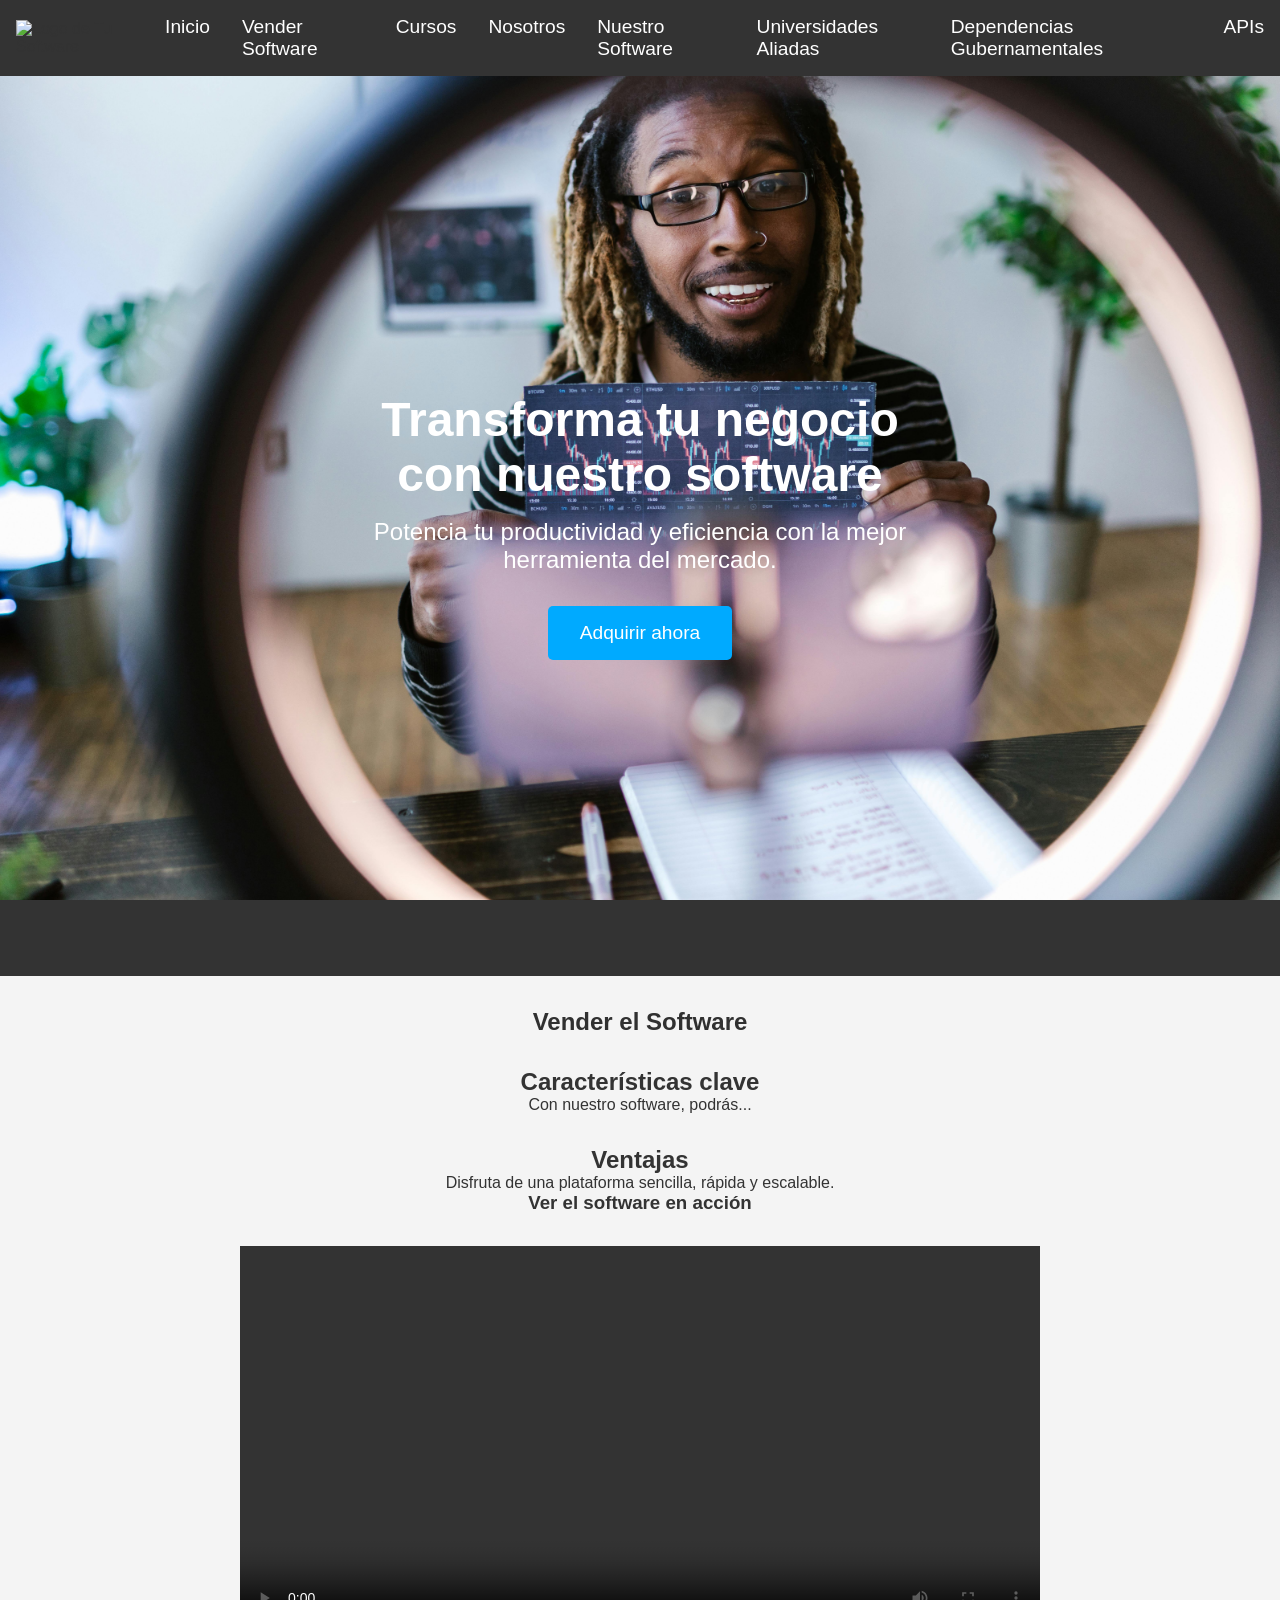
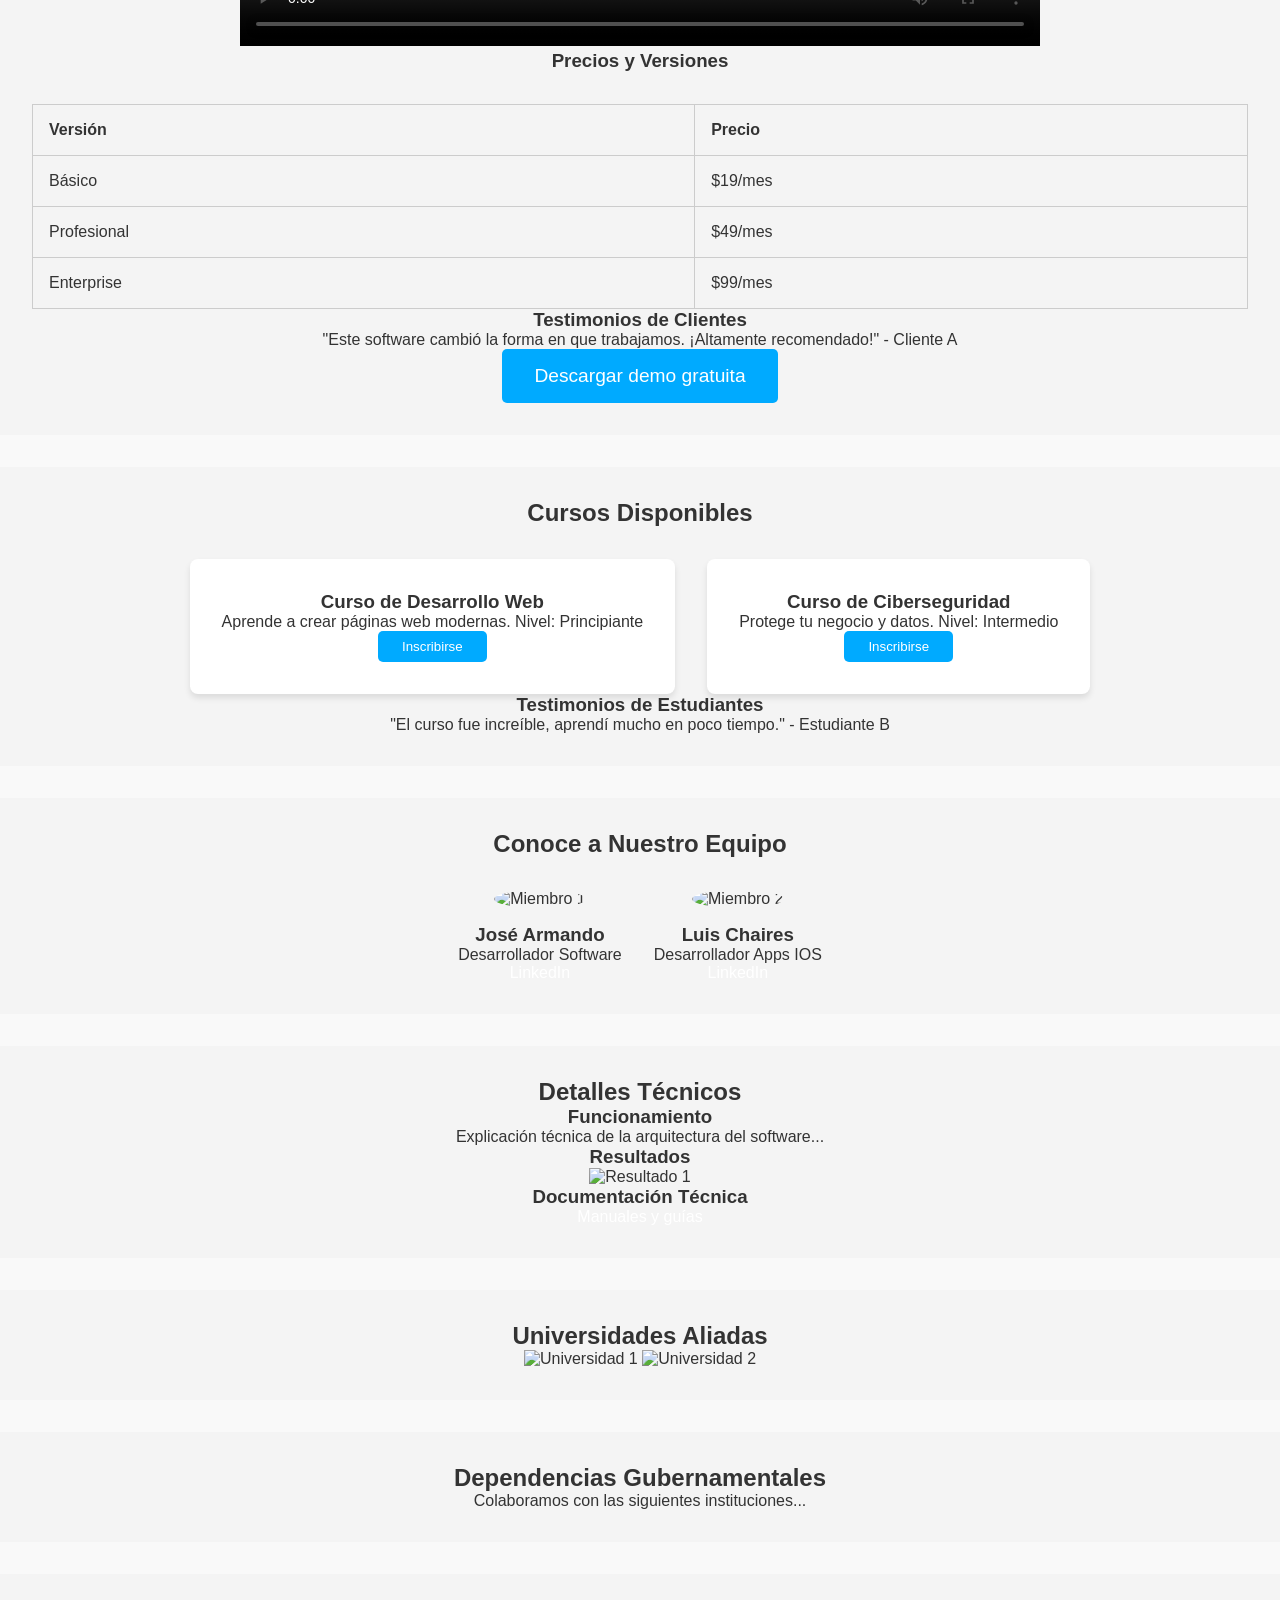
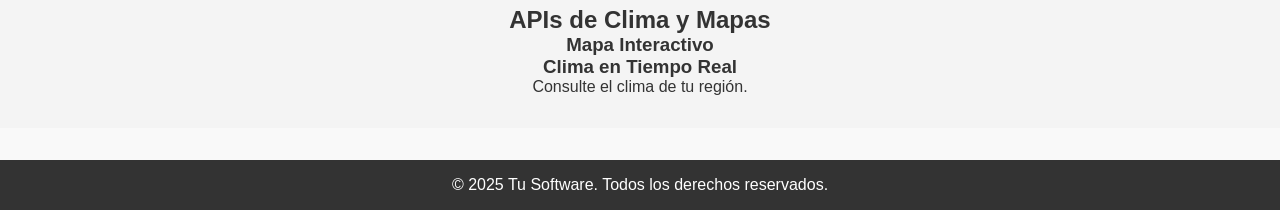
==== index.html @ 15ece660 "erros htm a html" ====
<!DOCTYPE html>
<html lang="es">
<head>
    <meta charset="UTF-8">
    <meta name="viewport" content="width=device-width, initial-scale=1.0">
    <title>CrowdScope</title>
    <link rel="stylesheet" href="styles.css">
</head>
<body>

    <!-- Menú de Navegación -->
    <header>
        <nav>
            <div class="logo">
                <img src="logo.png" alt="Logo de Tu Software">
            </div>
            <ul class="menu">
                <li><a href="#inicio">Inicio</a></li>
                <li><a href="#vender-software">Vender Software</a></li>
                <li><a href="#cursos">Cursos</a></li>
                <li><a href="#nosotros">Nosotros</a></li>
                <li><a href="#nuestro-software">Nuestro Software</a></li>
                <li><a href="#universidades-aliadas">Universidades Aliadas</a></li>
                <li><a href="#dependencias-gubernamentales">Dependencias Gubernamentales</a></li>
                <li><a href="#apis">APIs</a></li>
            </ul>
            <div class="hamburger" id="hamburger">
                <span class="bar"></span>
                <span class="bar"></span>
                <span class="bar"></span>
            </div>
        </nav>
    </header>

    <!-- Banner Principal -->
    <section id="inicio" class="banner">
        <div class="banner-content">
            <h1>Transforma tu negocio con nuestro software</h1>
            <p>Potencia tu productividad y eficiencia con la mejor herramienta del mercado.</p>
            <a href="#nuestro-software"><button class="cta-button"> Adquirir ahora</button></a>
        </div>
    </section>

    <!-- Vender el Software -->
    <section id="vender-software" class="section">
        <h2>Vender el Software</h2>
        <div class="software-description">
            <h3>Características clave</h3>
            <p>Con nuestro software, podrás...</p>
            <h3>Ventajas</h3>
            <p>Disfruta de una plataforma sencilla, rápida y escalable.</p>
        </div>
        <div class="video-demo">
            <h3>Ver el software en acción</h3>
            <video controls>
                <source src="video-demo.mp4" type="video/mp4">
                Tu navegador no soporta el video.
            </video>
        </div>
        <div class="comparativa-precios" id="comparativa-precios">
            <h3>Precios y Versiones</h3>
            <table>
                <thead>
                    <tr>
                        <th>Versión</th>
                        <th>Precio</th>
                    </tr>
                </thead>
                <tbody>
                    <tr>
                        <td>Básico</td>
                        <td>$19/mes</td>
                    </tr>
                    <tr>
                        <td>Profesional</td>
                        <td>$49/mes</td>
                    </tr>
                    <tr>
                        <td>Enterprise</td>
                        <td>$99/mes</td>
                    </tr>
                </tbody>
            </table>
        </div>
        
        <div class="testimonios">
            <h3>Testimonios de Clientes</h3>
            <p>"Este software cambió la forma en que trabajamos. ¡Altamente recomendado!" - Cliente A</p>
        </div>
        <button class="cta-button">Descargar demo gratuita</button>
    </section>

    <!-- Cursos -->
    <section id="cursos" class="section">
        <h2>Cursos Disponibles</h2>
        <div class="cursos-listado">
            <div class="curso">
                <h3>Curso de Desarrollo Web</h3>
                <p>Aprende a crear páginas web modernas. Nivel: Principiante</p>
                <button>Inscribirse</button>
            </div>
            <div class="curso">
                <h3>Curso de Ciberseguridad</h3>
                <p>Protege tu negocio y datos. Nivel: Intermedio</p>
                <button>Inscribirse</button>
            </div>
        </div>
        <div class="testimonios-cursos">
            <h3>Testimonios de Estudiantes</h3>
            <p>"El curso fue increíble, aprendí mucho en poco tiempo." - Estudiante B</p>
        </div>
    </section>

    <!-- Nosotros -->
    <section id="nosotros" class="section">
        <h2>Conoce a Nuestro Equipo</h2>
        <div class="equipo">
            <div class="miembro">
                <img src="miembro1.jpg" alt="Miembro 1">
                <h3>José Armando</h3>
                <p>Desarrollador Software</p>
                <a href="#">LinkedIn</a>
            </div>
            <div class="miembro">
                <img src="miembro2.jpg" alt="Miembro 2">
                <h3>Luis Chaires</h3>
                <p>Desarrollador Apps IOS</p>
                <a href="#">LinkedIn</a>
            </div>
        </div>
    </section>

    <!-- Nuestro Software -->
    <section id="nuestro-software" class="section">
        <h2>Detalles Técnicos</h2>
        <div class="detalles-software">
            <h3>Funcionamiento</h3>
            <p>Explicación técnica de la arquitectura del software...</p>
            <h3>Resultados</h3>
            <img src="resultado1.jpg" alt="Resultado 1">
        </div>
        <div class="documentacion">
            <h3>Documentación Técnica</h3>
            <a href="#">Manuales y guías</a>
        </div>
    </section>

    <!-- Universidades Aliadas -->
    <section id="universidades-aliadas" class="section">
        <h2>Universidades Aliadas</h2>
        <div class="universidades">
            <img src="universidad1.png" alt="Universidad 1">
            <img src="universidad2.png" alt="Universidad 2">
        </div>
    </section>

    <!-- Dependencias Gubernamentales -->
    <section id="dependencias-gubernamentales" class="section">
        <h2>Dependencias Gubernamentales</h2>
        <p>Colaboramos con las siguientes instituciones...</p>
    </section>

    <!-- APIs (Clima y Mapas) -->
    <section id="apis" class="section">
        <h2>APIs de Clima y Mapas</h2>
        <div class="mapas">
            <h3>Mapa Interactivo</h3>
            <div id="mapa"></div>
        </div>
        <div class="clima">
            <h3>Clima en Tiempo Real</h3>
            <p>Consulte el clima de tu región.</p>
        </div>
    </section>

    <footer>
        <p>&copy; 2025 Tu Software. Todos los derechos reservados.</p>
    </footer>

    <script>
        // Funcionalidad del menú hamburguesa para móviles
        const hamburger = document.getElementById('hamburger');
        const menu = document.querySelector('.menu');

        hamburger.addEventListener('click', () => {
            menu.classList.toggle('active');
        });
    </script>

</body>
</html>
---- styles.css ----
/* Reset general */
* {
    margin: 0;
    padding: 0;
    box-sizing: border-box;
    font-family: Arial, sans-serif;
}

/* Estilo general */
body {
    background-color: #f9f9f9;
    color: #333;
}

a {
    color: white;
    text-decoration: none;
}

/* Banner Principal */
.banner {
    background: url('banner.jpg') no-repeat center center/cover;
    height: 100vh;
    display: flex;
    justify-content: center;
    align-items: center;
    color: white;
    text-align: center;
    background-attachment: fixed;
}

.banner h1 {
    font-size: 3rem;
    margin-bottom: 1rem;

    
}

.banner p {
    font-size: 1.5rem;
    margin-bottom: 2rem;
}

.cta-button {
    padding: 1rem 2rem;
    background-color: #00aaff;
    color: white;
    border: none;
    cursor: pointer;
    font-size: 1.2rem;
    transition: background-color 0.3s;
}

.cta-button:hover {
    background-color: #0088cc;
}

/* Secciones */
.section {
    padding: 4rem 2rem;
    text-align: center;
}

/* Descripción de software */
#vender-software h2{
    color: rgb(48, 48, 48);

}

.software-description h3 {
    font-size: 1.5rem;
    margin-top: 2rem;
}

.video-demo video {
    width: 100%;
    max-width: 800px;
    margin-top: 2rem;
}

.comparativa-precios table {
    width: 100%;
    margin-top: 2rem;
    border-collapse: collapse;
}

.comparativa-precios th, .comparativa-precios td {
    padding: 1rem;
    border: 1px solid #ccc;
}

.cursos-listado {
    display: flex;
    justify-content: center;
    gap: 2rem;
    margin-top: 2rem;
}

.curso {
    background-color: white;
    padding: 2rem;
    border-radius: 8px;
    box-shadow: 0 4px 6px rgba(0, 0, 0, 0.1);
}

.curso button {
    background-color: #00aaff;
    color: white;
    padding: 0.5rem 1.5rem;
    border: none;
    cursor: pointer;
    transition: background-color 0.3s;
}

.curso button:hover {
    background-color: #0088cc;
}

/* Redes sociales e información */
.equipo {
    display: flex;
    justify-content: center;
    gap: 2rem;
    margin-top: 2rem;
}

.miembro {
    text-align: center;
}

.miembro img {
    width: 120px;
    height: 120px;
    border-radius: 50%;
    margin-bottom: 1rem;
}

footer {
    background-color: #333;
    color: white;
    padding: 1rem;
    text-align: center;
}
/* Menú de navegación */
header {
    background-color: #333;
    padding: 1rem;
    position: relative;
}

nav {
    display: flex;
    justify-content: space-between;
    align-items: center;
}

nav .logo img {
    height: 50px;  /* Ajusta el tamaño del logo */
    width: auto;
}

nav ul {
    list-style-type: none;
    display: flex;
    gap: 2rem;
}

nav a {
    color: white;
    text-decoration: none;
    font-size: 1.2rem;
    transition: color 0.3s;
}

nav a:hover {
    color: #00aaff;
}

nav .hamburger {
    display: none;
    cursor: pointer;
    flex-direction: column;
    gap: 5px;
}

nav .hamburger .bar {
    width: 30px;
    height: 4px;
    background-color: white;
}

.menu.active {
    display: block;
}

/* Estilos Responsivos */
@media (max-width: 768px) {
    nav ul {
        display: none;
        flex-direction: column;
        align-items: center;
        background-color: #333;
        width: 100%;
        position: absolute;
        top: 60px;
        left: 0;
    }

    nav ul li {
        padding: 1rem;
    }

    nav .hamburger {
        display: flex;
    }

    nav ul.active {
        display: flex;
    }
}

/* Secciones */
.section {
    padding: 2rem;
    background-color: #f4f4f4;
    margin-bottom: 2rem;
}

.banner {
    background-color: #333;
    color: white;
    padding: 4rem 0;
    text-align: center;
}

.banner-content {
    max-width: 600px;
    margin: 0 auto;
}

.cta-button {
    background-color: #00aaff;
    color: white;
    border: none;
    padding: 1rem 2rem;
    font-size: 1.2rem;
    cursor: pointer;
    border-radius: 5px;
}

.cta-button:hover {
    background-color: #0088cc;
}

table {
    width: 100%;
    border-collapse: collapse;
}

table th, table td {
    padding: 1rem;
    text-align: left;
    border: 1px solid #ddd;
}

button {
    padding: 0.8rem 2rem;
    background-color: #00aaff;
    color: white;
    border: none;
    border-radius: 5px;
    cursor: pointer;
}

button:hover {
    background-color: #0088cc;
}
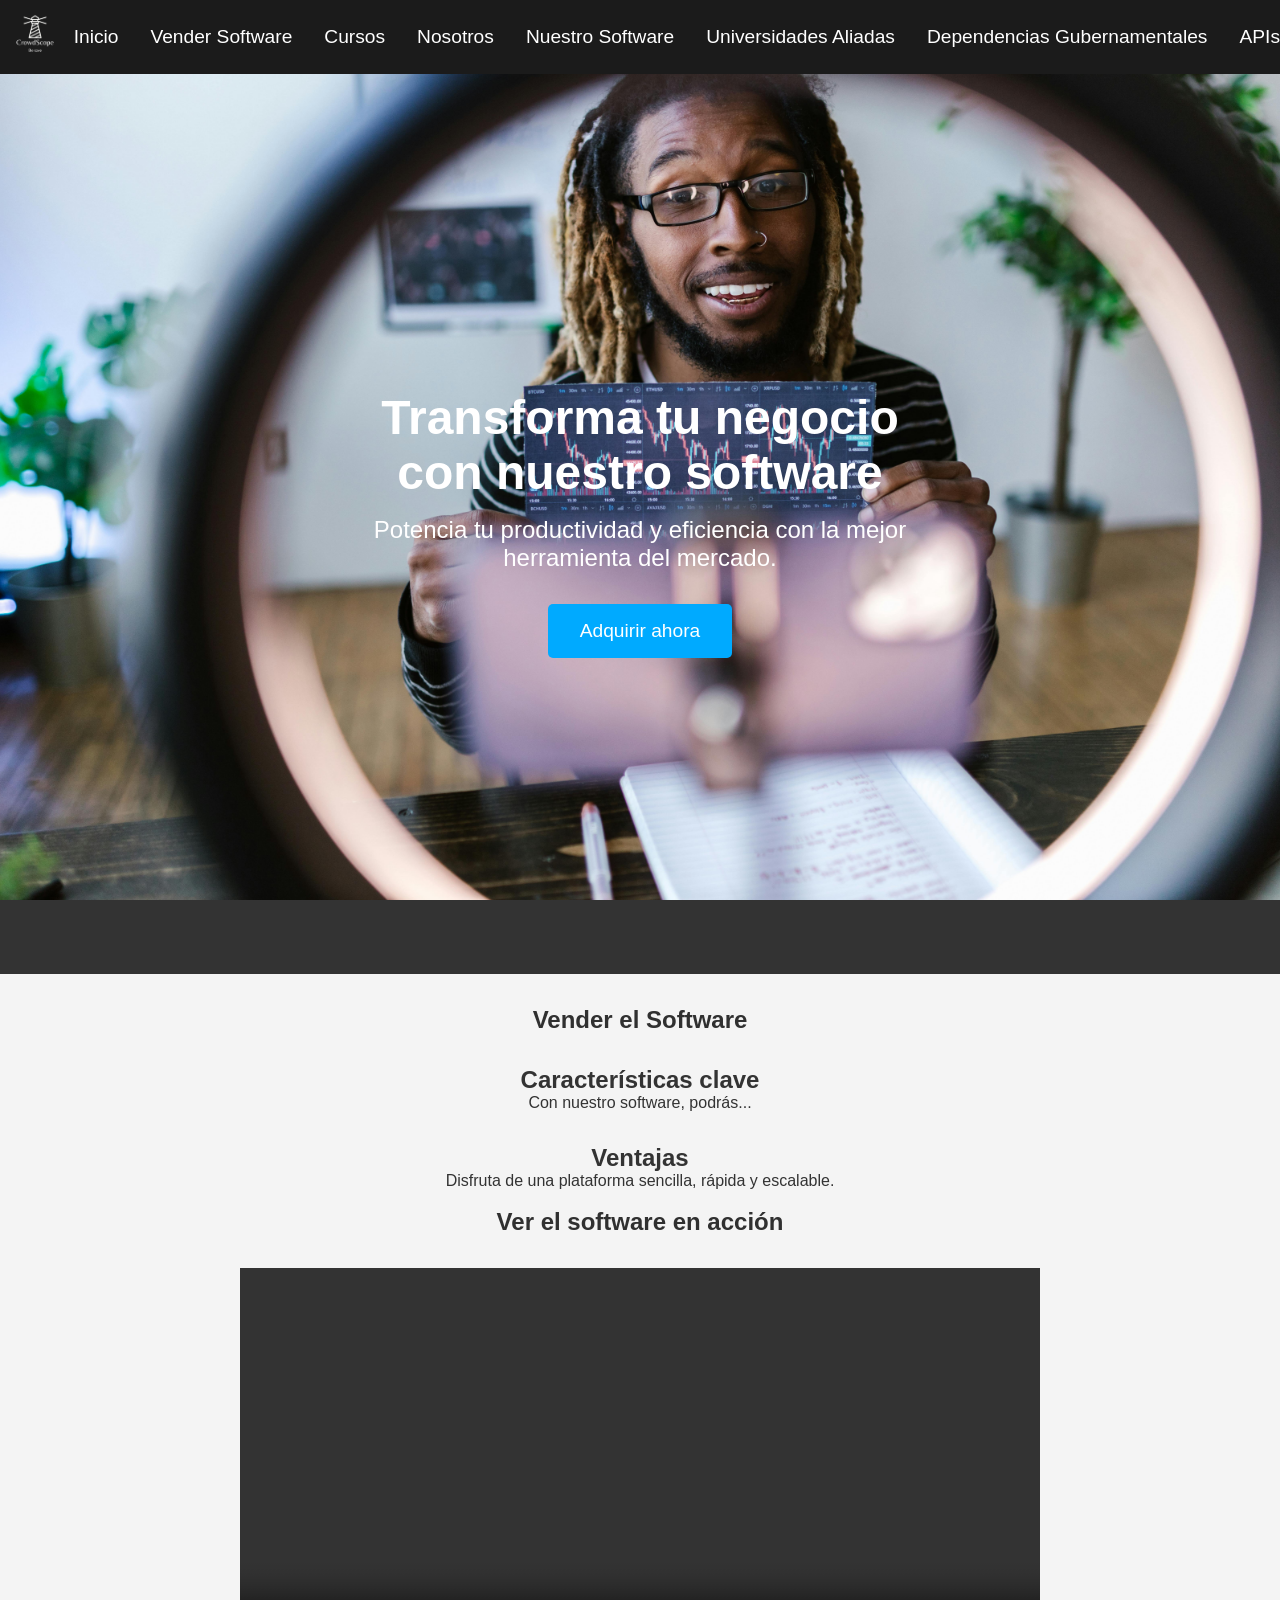
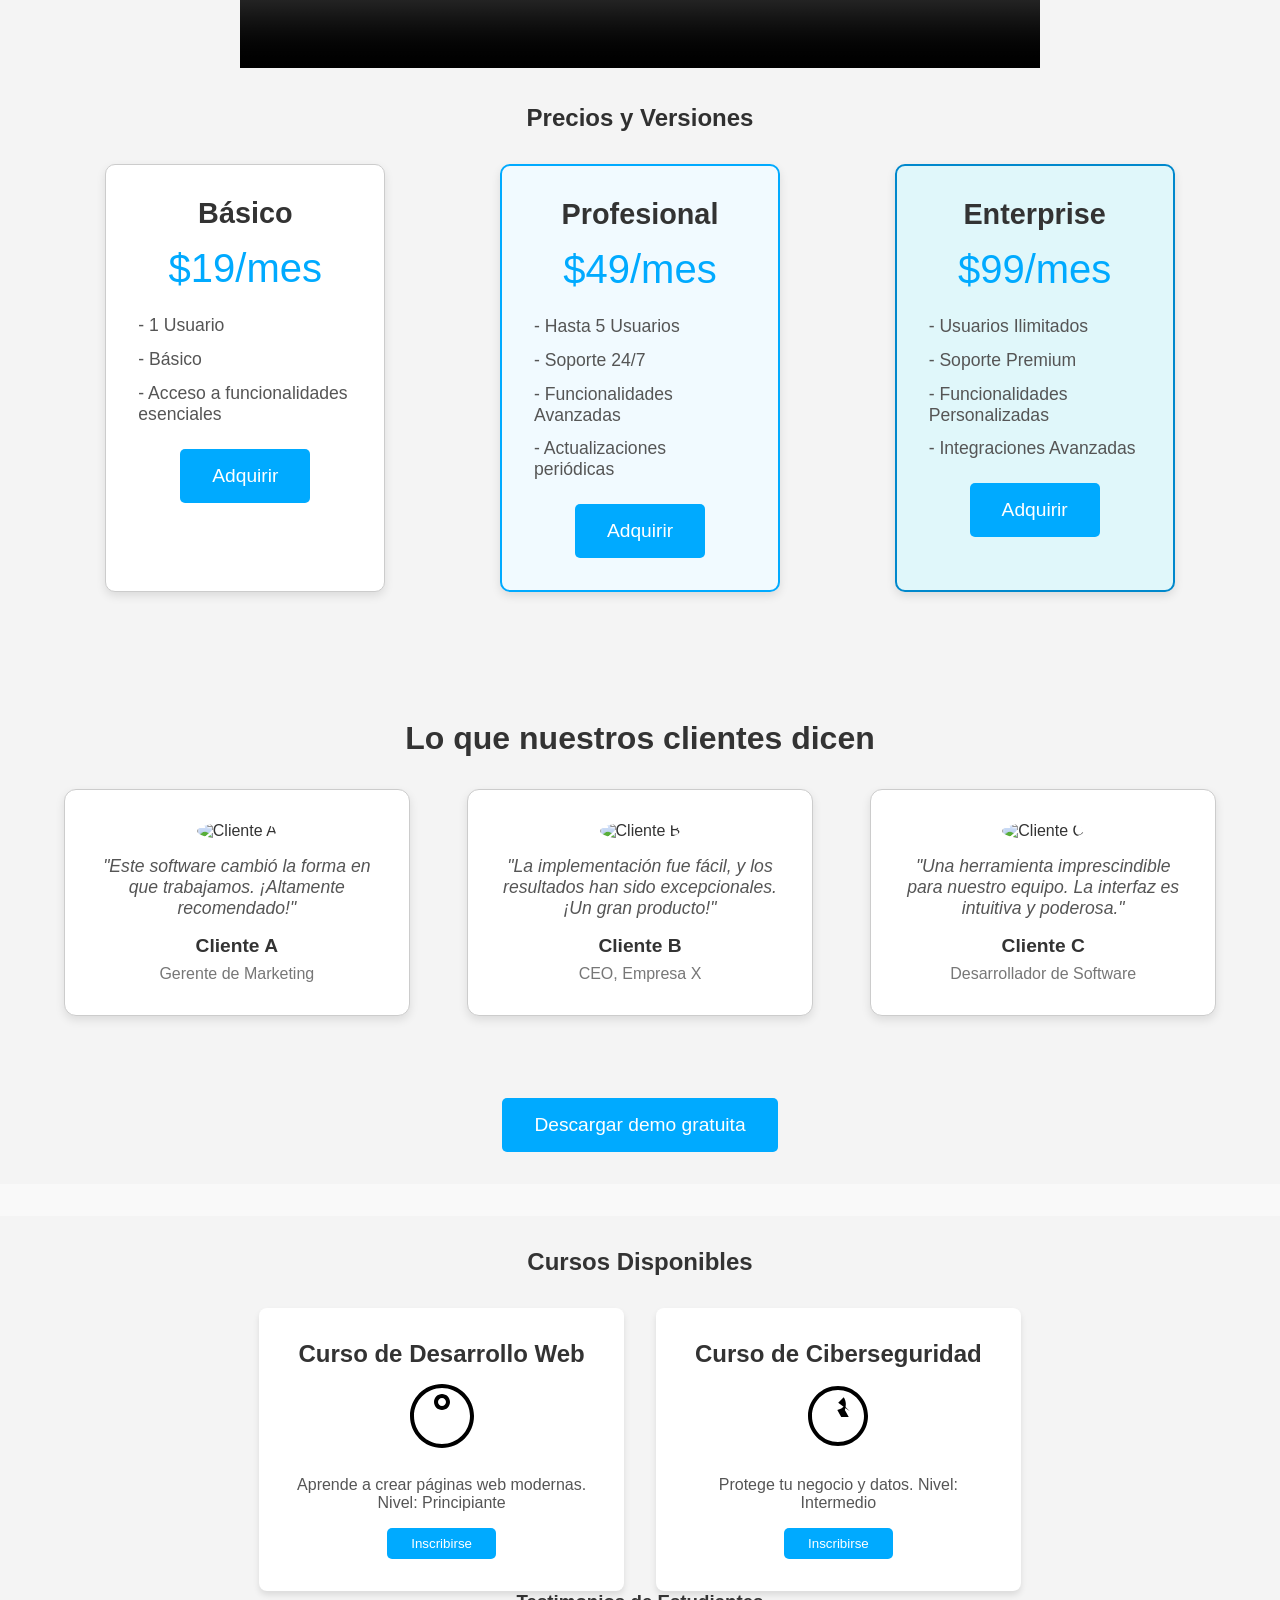
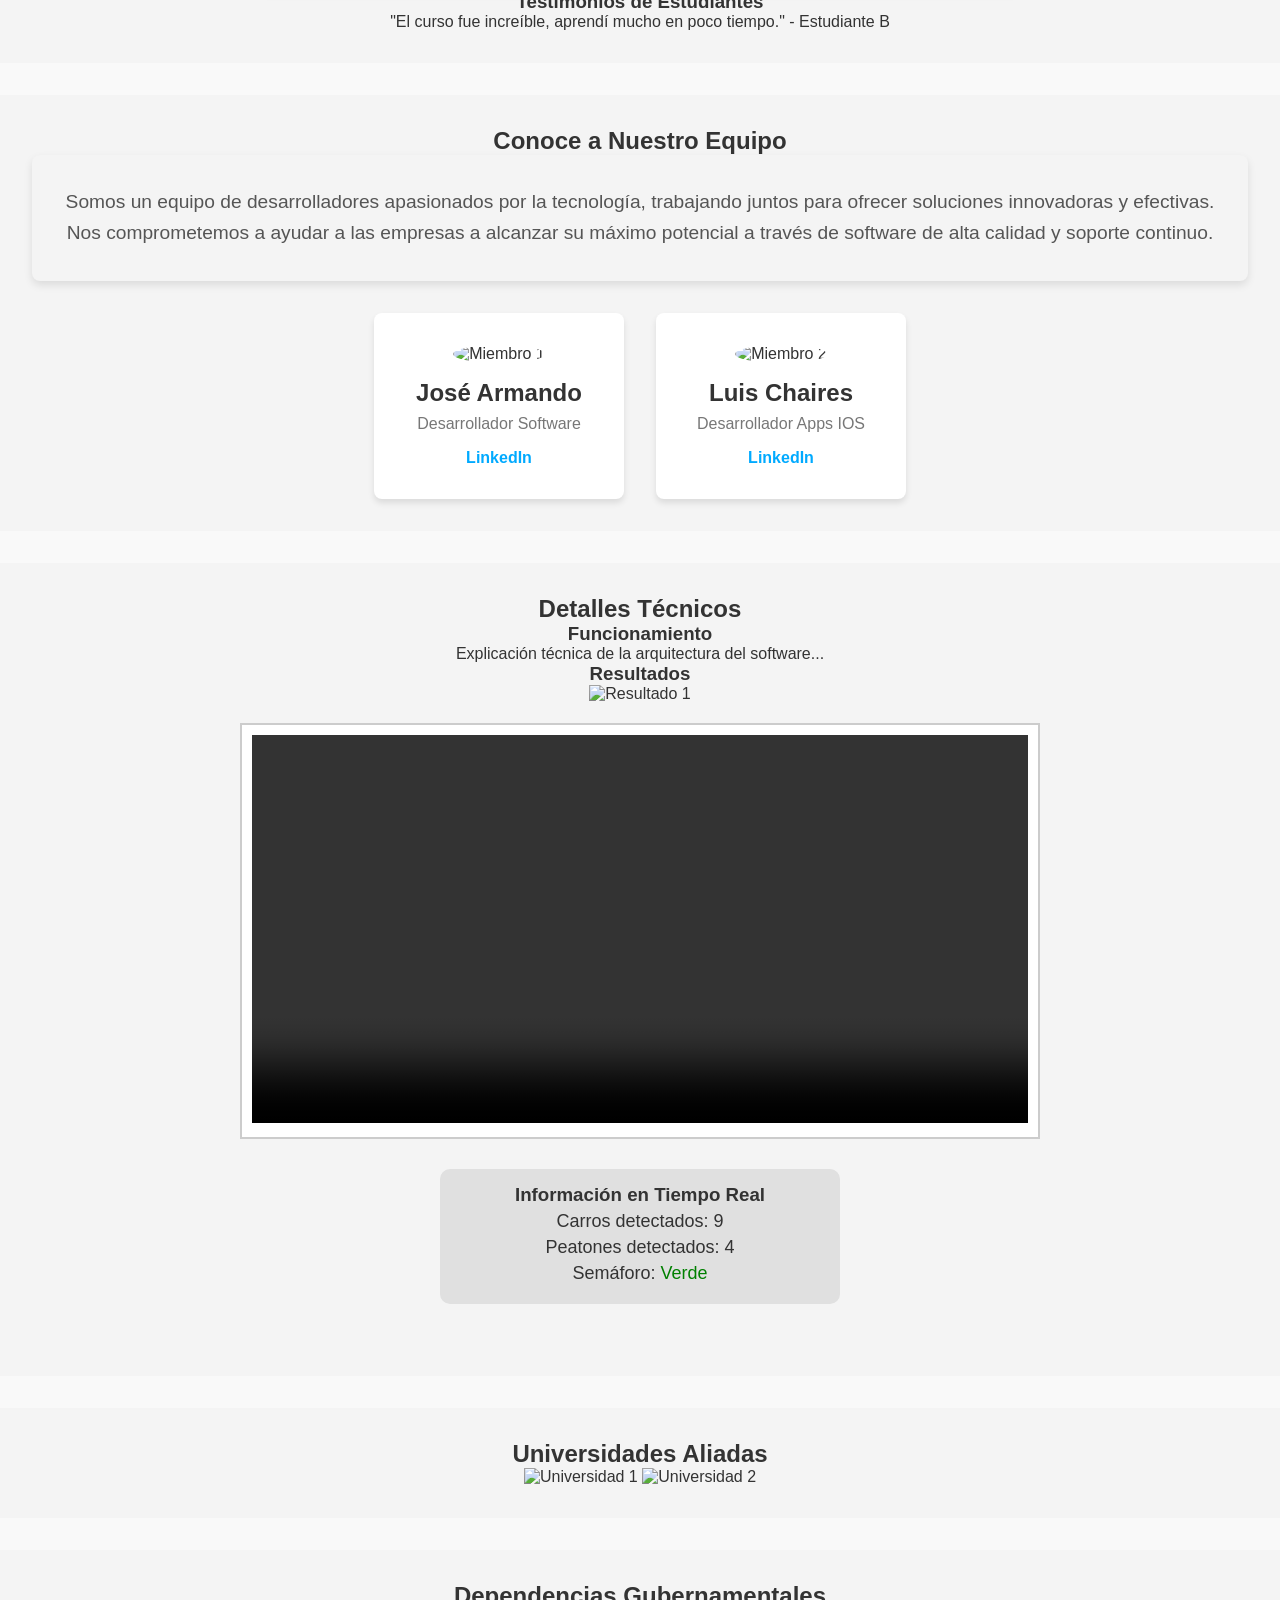
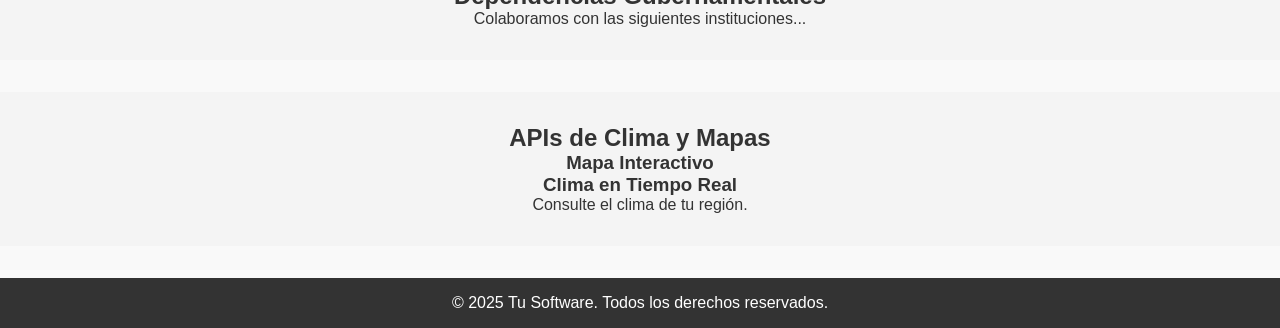
==== commit e618cda1: "avance" ====
--- a/index.html
+++ b/index.html
@@ -12,7 +12,7 @@
     <header>
         <nav>
             <div class="logo">
-                <img src="logo.png" alt="Logo de Tu Software">
+                <img src="logo.jpg.png" alt="Logo de Tu Software">
             </div>
             <ul class="menu">
                 <li><a href="#inicio">Inicio</a></li>
@@ -51,84 +51,144 @@
             <p>Disfruta de una plataforma sencilla, rápida y escalable.</p>
         </div>
         <div class="video-demo">
-            <h3>Ver el software en acción</h3>
+            <br>
+            <h2>Ver el software en acción</h2>
             <video controls>
-                <source src="video-demo.mp4" type="video/mp4">
+                <source src="video.mp4" type="video/mp4">
                 Tu navegador no soporta el video.
             </video>
         </div>
-        <div class="comparativa-precios" id="comparativa-precios">
-            <h3>Precios y Versiones</h3>
-            <table>
-                <thead>
-                    <tr>
-                        <th>Versión</th>
-                        <th>Precio</th>
-                    </tr>
-                </thead>
-                <tbody>
-                    <tr>
-                        <td>Básico</td>
-                        <td>$19/mes</td>
-                    </tr>
-                    <tr>
-                        <td>Profesional</td>
-                        <td>$49/mes</td>
-                    </tr>
-                    <tr>
-                        <td>Enterprise</td>
-                        <td>$99/mes</td>
-                    </tr>
-                </tbody>
-            </table>
-        </div>
-        
-        <div class="testimonios">
-            <h3>Testimonios de Clientes</h3>
-            <p>"Este software cambió la forma en que trabajamos. ¡Altamente recomendado!" - Cliente A</p>
-        </div>
+        <!-- Precios y Versiones -->
+<section id="comparativa-precios" class="section">
+    <h2>Precios y Versiones</h2>
+    <div class="precios-tarjetas">
+        <div class="tarjeta">
+            <h3>Básico</h3>
+            <p class="precio">$19/mes</p>
+            <ul>
+                <li>- 1 Usuario</li>
+                <li>- Básico</li>
+                <li>- Acceso a funcionalidades esenciales</li>
+            </ul>
+            <button class="cta-button">Adquirir</button>
+        </div>
+        <div class="tarjeta profesional">
+            <h3>Profesional</h3>
+            <p class="precio">$49/mes</p>
+            <ul>
+                <li>- Hasta 5 Usuarios</li>
+                <li>- Soporte 24/7</li>
+                <li>- Funcionalidades Avanzadas</li>
+                <li>- Actualizaciones periódicas</li>
+            </ul>
+            <button class="cta-button">Adquirir</button>
+        </div>
+        <div class="tarjeta enterprise">
+            <h3>Enterprise</h3>
+            <p class="precio">$99/mes</p>
+            <ul>
+                <li>- Usuarios Ilimitados</li>
+                <li>- Soporte Premium</li>
+                <li>- Funcionalidades Personalizadas</li>
+                <li>- Integraciones Avanzadas</li>
+            </ul>
+            <button class="cta-button">Adquirir</button>
+        </div>
+    </div>
+</section>
+        <!-- Testimonios -->
+<section class="testimonios">
+    <h3>Lo que nuestros clientes dicen</h3>
+    <div class="testimonios-listado">
+        <div class="tarjeta-testimonio">
+            <div class="testimonial-info">
+                <img src="cliente1.jpg" alt="Cliente A" class="cliente-imagen">
+                <p class="testimonio-texto">"Este software cambió la forma en que trabajamos. ¡Altamente recomendado!"</p>
+                <p class="cliente-nombre">Cliente A</p>
+                <p class="cliente-cargo">Gerente de Marketing</p>
+            </div>
+        </div>
+        <div class="tarjeta-testimonio">
+            <div class="testimonial-info">
+                <img src="cliente2.jpg" alt="Cliente B" class="cliente-imagen">
+                <p class="testimonio-texto">"La implementación fue fácil, y los resultados han sido excepcionales. ¡Un gran producto!"</p>
+                <p class="cliente-nombre">Cliente B</p>
+                <p class="cliente-cargo">CEO, Empresa X</p>
+            </div>
+        </div>
+        <div class="tarjeta-testimonio">
+            <div class="testimonial-info">
+                <img src="cliente3.jpg" alt="Cliente C" class="cliente-imagen">
+                <p class="testimonio-texto">"Una herramienta imprescindible para nuestro equipo. La interfaz es intuitiva y poderosa."</p>
+                <p class="cliente-nombre">Cliente C</p>
+                <p class="cliente-cargo">Desarrollador de Software</p>
+            </div>
+        </div>
+    </div>
+</section>
+
+        <br>
         <button class="cta-button">Descargar demo gratuita</button>
     </section>
 
     <!-- Cursos -->
-    <section id="cursos" class="section">
-        <h2>Cursos Disponibles</h2>
-        <div class="cursos-listado">
-            <div class="curso">
-                <h3>Curso de Desarrollo Web</h3>
-                <p>Aprende a crear páginas web modernas. Nivel: Principiante</p>
-                <button>Inscribirse</button>
-            </div>
-            <div class="curso">
-                <h3>Curso de Ciberseguridad</h3>
-                <p>Protege tu negocio y datos. Nivel: Intermedio</p>
-                <button>Inscribirse</button>
-            </div>
-        </div>
-        <div class="testimonios-cursos">
-            <h3>Testimonios de Estudiantes</h3>
-            <p>"El curso fue increíble, aprendí mucho en poco tiempo." - Estudiante B</p>
-        </div>
-    </section>
-
-    <!-- Nosotros -->
-    <section id="nosotros" class="section">
-        <h2>Conoce a Nuestro Equipo</h2>
-        <div class="equipo">
-            <div class="miembro">
-                <img src="miembro1.jpg" alt="Miembro 1">
-                <h3>José Armando</h3>
-                <p>Desarrollador Software</p>
-                <a href="#">LinkedIn</a>
-            </div>
-            <div class="miembro">
-                <img src="miembro2.jpg" alt="Miembro 2">
-                <h3>Luis Chaires</h3>
-                <p>Desarrollador Apps IOS</p>
-                <a href="#">LinkedIn</a>
-            </div>
-        </div>
-    </section>
+<section id="cursos" class="section">
+    <h2>Cursos Disponibles</h2>
+    <div class="cursos-listado">
+        <div class="curso">
+            <h3>Curso de Desarrollo Web</h3>
+            <div class="curso-icono">
+                <!-- SVG del curso de Desarrollo Web -->
+                <svg xmlns="http://www.w3.org/2000/svg" viewBox="0 0 64 64" width="64" height="64">
+                    <path d="M32 0C14.33 0 0 14.33 0 32s14.33 32 32 32 32-14.33 32-32S49.67 0 32 0zm0 60c-15.47 0-28-12.53-28-28S16.53 4 32 4s28 12.53 28 28-12.53 28-28 28z"/>
+                    <path d="M32 10c-4.42 0-8 3.58-8 8s3.58 8 8 8 8-3.58 8-8-3.58-8-8-8zm0 12c-2.21 0-4-1.79-4-4s1.79-4 4-4 4 1.79 4 4-1.79 4-4 4z"/>
+                </svg>
+            </div>
+            <p>Aprende a crear páginas web modernas. Nivel: Principiante</p>
+            <button>Inscribirse</button>
+        </div>
+        <div class="curso">
+            <h3>Curso de Ciberseguridad</h3>
+            <div class="curso-icono">
+                <!-- SVG del curso de Ciberseguridad -->
+                <svg xmlns="http://www.w3.org/2000/svg" viewBox="0 0 64 64" width="64" height="64">
+                    <path d="M32 2C15.44 2 2 15.44 2 32s13.44 30 30 30 30-13.44 30-30S48.56 2 32 2zm0 56c-14.48 0-26-11.52-26-26S17.52 6 32 6s26 11.52 26 26-11.52 26-26 26z"/>
+                    <path d="M43.74 27.26l-5.48-5.48c-1.56 2.1-3.99 3.56-6.94 4.24l3.88 6.88h7.52l-3.88-6.88c.72-2.01.99-4.02.99-6.02 0-2.47-.77-4.8-2.14-6.7l-5.48 5.48z"/>
+                </svg>
+            </div>
+            <p>Protege tu negocio y datos. Nivel: Intermedio</p>
+            <button>Inscribirse</button>
+        </div>
+    </div>
+    <div class="testimonios-cursos">
+        <h3>Testimonios de Estudiantes</h3>
+        <p>"El curso fue increíble, aprendí mucho en poco tiempo." - Estudiante B</p>
+    </div>
+</section>
+
+
+   <!-- Nosotros -->
+<section id="nosotros" class="section">
+    <h2>Conoce a Nuestro Equipo</h2>
+    <div class="nosotros-descripcion">
+        <p>Somos un equipo de desarrolladores apasionados por la tecnología, trabajando juntos para ofrecer soluciones innovadoras y efectivas. Nos comprometemos a ayudar a las empresas a alcanzar su máximo potencial a través de software de alta calidad y soporte continuo.</p>
+    </div>
+    <div class="equipo">
+        <div class="miembro">
+            <img src="miembro1.jpg" alt="Miembro 1">
+            <h3>José Armando</h3>
+            <p>Desarrollador Software</p>
+            <a href="#">LinkedIn</a>
+        </div>
+        <div class="miembro">
+            <img src="miembro2.jpg" alt="Miembro 2">
+            <h3>Luis Chaires</h3>
+            <p>Desarrollador Apps IOS</p>
+            <a href="#">LinkedIn</a>
+        </div>
+    </div>
+</section>
+
 
     <!-- Nuestro Software -->
     <section id="nuestro-software" class="section">
@@ -139,10 +199,22 @@
             <h3>Resultados</h3>
             <img src="resultado1.jpg" alt="Resultado 1">
         </div>
-        <div class="documentacion">
-            <h3>Documentación Técnica</h3>
-            <a href="#">Manuales y guías</a>
-        </div>
+        <div class="content">
+            <div class="video-container">
+              <video id="video" controls autoplay>
+                <!-- Este sería el link del video en tiempo real -->
+                <source src="https://youtube.com/shorts/2kGBA4_FO2c?si=2QoJfxR7mbVQHMSQ" type="video/mp4">
+                Tu navegador no soporta este formato de video.
+              </video>
+            </div>
+        
+            <div class="status-info">
+              <h3>Información en Tiempo Real</h3>
+              <p id="car-status">Carros detectados: 0</p>
+              <p id="pedestrian-status">Peatones detectados: 0</p>
+              <p id="light-status">Semáforo: <span id="light-color">Verde</span></p>
+            </div>
+          </div>
     </section>
 
     <!-- Universidades Aliadas -->
@@ -187,6 +259,8 @@
         });
     </script>
 
+<script src="index.js"></script>
+
 </body>
 </html>
 
--- a/styles.css
+++ b/styles.css
@@ -78,17 +78,224 @@
     margin-top: 2rem;
 }
 
-.comparativa-precios table {
+.content {
+    display: flex;
+    flex-direction: column;
+    align-items: center;
+    padding: 20px;
+  }
+  
+  .video-container {
+    width: 80%;
+    max-width: 800px;
+    margin-bottom: 30px;
+    border: 2px solid #ccc;
+    padding: 10px;
+    background-color: white;
+  }
+  
+  .video-container video {
     width: 100%;
+    height: auto;
+  }
+  
+  .status-info {
+    background-color: #e0e0e0;
+    padding: 15px;
+    border-radius: 10px;
+    margin-bottom: 20px;
+    text-align: center;
+    width: 100%;
+    max-width: 400px;
+  }
+  
+  .status-info h3 {
+    margin: 0;
+  }
+  
+  .status-info p {
+    margin: 5px 0;
+    font-size: 18px;
+  }
+
+/* Estilo para la sección de precios */
+.comparativa-precios {
+    margin-top: 3rem;
+}
+
+.precios-tarjetas {
+    display: flex;
+    justify-content: space-around;
+    gap: 2rem;
     margin-top: 2rem;
-    border-collapse: collapse;
-}
-
-.comparativa-precios th, .comparativa-precios td {
-    padding: 1rem;
+}
+
+.tarjeta {
+    background-color: white;
     border: 1px solid #ccc;
-}
-
+    border-radius: 10px;
+    padding: 2rem;
+    text-align: center;
+    box-shadow: 0 4px 10px rgba(0, 0, 0, 0.1);
+    transition: transform 0.3s ease, box-shadow 0.3s ease;
+    width: 280px;
+    max-width: 100%;
+}
+
+.tarjeta h3 {
+    font-size: 1.8rem;
+    color: #333;
+    margin-bottom: 1rem;
+}
+
+.tarjeta .precio {
+    font-size: 2.5rem;
+    color: #00aaff;
+    margin-bottom: 1.5rem;
+}
+
+.tarjeta ul {
+    list-style-type: none;
+    padding: 0;
+    margin-bottom: 1.5rem;
+    text-align: left;
+}
+
+.tarjeta ul li {
+    margin-bottom: 0.8rem;
+    font-size: 1.1rem;
+    color: #555;
+}
+
+.tarjeta button {
+    background-color: #00aaff;
+    color: white;
+    padding: 1rem 2rem;
+    font-size: 1.2rem;
+    border: none;
+    cursor: pointer;
+    border-radius: 5px;
+    transition: background-color 0.3s;
+}
+
+.tarjeta button:hover {
+    background-color: #0088cc;
+}
+
+/* Estilos para las tarjetas al hacer hover */
+.tarjeta:hover {
+    transform: translateY(-10px);
+    box-shadow: 0 8px 20px rgba(0, 0, 0, 0.15);
+}
+
+/* Estilo específico para la tarjeta Profesional */
+.tarjeta.profesional {
+    border: 2px solid #00aaff;
+    background-color: #f1faff;
+}
+
+/* Estilo específico para la tarjeta Enterprise */
+.tarjeta.enterprise {
+    border: 2px solid #0088cc;
+    background-color: #e0f7fa;
+}
+
+@media (max-width: 768px) {
+    .precios-tarjetas {
+        flex-direction: column;
+        align-items: center;
+    }
+
+    .tarjeta {
+        margin-bottom: 2rem;
+        width: 90%;
+    }
+}
+
+/* Estilo para los testimonios */
+.testimonios {
+    padding: 4rem 2rem;
+    text-align: center;
+}
+
+.testimonios h3 {
+    font-size: 2rem;
+    margin-bottom: 2rem;
+    color: #333;
+}
+
+/* Contenedor de las tarjetas de testimonio */
+.testimonios-listado {
+    display: flex;
+    justify-content: space-between;
+    gap: 2rem;
+    flex-wrap: wrap;
+    margin-top: 2rem;
+}
+
+/* Estilo para cada tarjeta de testimonio */
+.tarjeta-testimonio {
+    background-color: white;
+    border: 1px solid #ccc;
+    border-radius: 12px;
+    padding: 2rem;
+    box-shadow: 0 4px 10px rgba(0, 0, 0, 0.1);
+    width: 30%;
+    transition: transform 0.3s ease, box-shadow 0.3s ease;
+    text-align: center;
+}
+
+.tarjeta-testimonio:hover {
+    transform: translateY(-10px);
+    box-shadow: 0 8px 20px rgba(0, 0, 0, 0.15);
+}
+
+/* Estilo para la imagen del cliente */
+.cliente-imagen {
+    width: 80px;
+    height: 80px;
+    border-radius: 50%;
+    margin-bottom: 1rem;
+    object-fit: cover;
+}
+
+/* Estilo para el texto del testimonio */
+.testimonio-texto {
+    font-size: 1.1rem;
+    color: #555;
+    margin-bottom: 1rem;
+    font-style: italic;
+}
+
+/* Nombre y cargo del cliente */
+.cliente-nombre {
+    font-size: 1.2rem;
+    font-weight: bold;
+    color: #333;
+}
+
+.cliente-cargo {
+    font-size: 1rem;
+    color: #777;
+    margin-top: 0.5rem;
+}
+
+/* Responsividad para pantallas pequeñas */
+@media (max-width: 768px) {
+    .testimonios-listado {
+        flex-direction: column;
+        align-items: center;
+    }
+
+    .tarjeta-testimonio {
+        width: 80%;
+        margin-bottom: 2rem;
+    }
+}
+
+
+
+/* Estilo para los cursos */
 .cursos-listado {
     display: flex;
     justify-content: center;
@@ -101,6 +308,20 @@
     padding: 2rem;
     border-radius: 8px;
     box-shadow: 0 4px 6px rgba(0, 0, 0, 0.1);
+    text-align: center;
+    width: 30%;
+}
+
+.curso h3 {
+    font-size: 1.5rem;
+    color: #333;
+    margin-bottom: 1rem;
+}
+
+.curso p {
+    font-size: 1rem;
+    color: #555;
+    margin-bottom: 1rem;
 }
 
 .curso button {
@@ -116,7 +337,41 @@
     background-color: #0088cc;
 }
 
-/* Redes sociales e información */
+/* Estilo para el icono SVG del curso */
+.curso-icono {
+    margin-bottom: 1.5rem;
+}
+
+/* Responsividad */
+@media (max-width: 768px) {
+    .cursos-listado {
+        flex-direction: column;
+        align-items: center;
+    }
+
+    .curso {
+        width: 80%;
+        margin-bottom: 2rem;
+    }
+}
+
+
+/* Sección de Nosotros */
+.nosotros-descripcion {
+    background-color: #f4f4f4;
+    padding: 2rem;
+    margin-bottom: 2rem;
+    border-radius: 8px;
+    box-shadow: 0 4px 8px rgba(0, 0, 0, 0.1);
+    text-align: center;
+}
+
+.nosotros-descripcion p {
+    font-size: 1.2rem;
+    color: #555;
+    line-height: 1.6;
+}
+
 .equipo {
     display: flex;
     justify-content: center;
@@ -125,7 +380,17 @@
 }
 
 .miembro {
-    text-align: center;
+    background-color: white;
+    padding: 2rem;
+    border-radius: 8px;
+    box-shadow: 0 4px 6px rgba(0, 0, 0, 0.1);
+    text-align: center;
+    width: 250px;
+    transition: transform 0.3s ease;
+}
+
+.miembro:hover {
+    transform: translateY(-10px);
 }
 
 .miembro img {
@@ -133,7 +398,45 @@
     height: 120px;
     border-radius: 50%;
     margin-bottom: 1rem;
-}
+    object-fit: cover;
+}
+
+.miembro h3 {
+    font-size: 1.5rem;
+    color: #333;
+    margin-bottom: 0.5rem;
+}
+
+.miembro p {
+    font-size: 1rem;
+    color: #777;
+    margin-bottom: 1rem;
+}
+
+.miembro a {
+    color: #00aaff;
+    font-weight: bold;
+    text-decoration: none;
+    transition: color 0.3s;
+}
+
+.miembro a:hover {
+    color: #0088cc;
+}
+
+/* Responsividad */
+@media (max-width: 768px) {
+    .equipo {
+        flex-direction: column;
+        align-items: center;
+    }
+
+    .miembro {
+        width: 80%;
+        margin-bottom: 2rem;
+    }
+}
+
 
 footer {
     background-color: #333;
@@ -143,8 +446,8 @@
 }
 /* Menú de navegación */
 header {
-    background-color: #333;
-    padding: 1rem;
+    background-color: #1b1b1b;
+    
     position: relative;
 }
 
@@ -153,9 +456,8 @@
     justify-content: space-between;
     align-items: center;
 }
-
 nav .logo img {
-    height: 50px;  /* Ajusta el tamaño del logo */
+    height: 70px;  /* Ajusta el tamaño del logo */
     width: auto;
 }
 
@@ -212,6 +514,7 @@
 
     nav .hamburger {
         display: flex;
+        padding-right: 1rem;
     }
 
     nav ul.active {
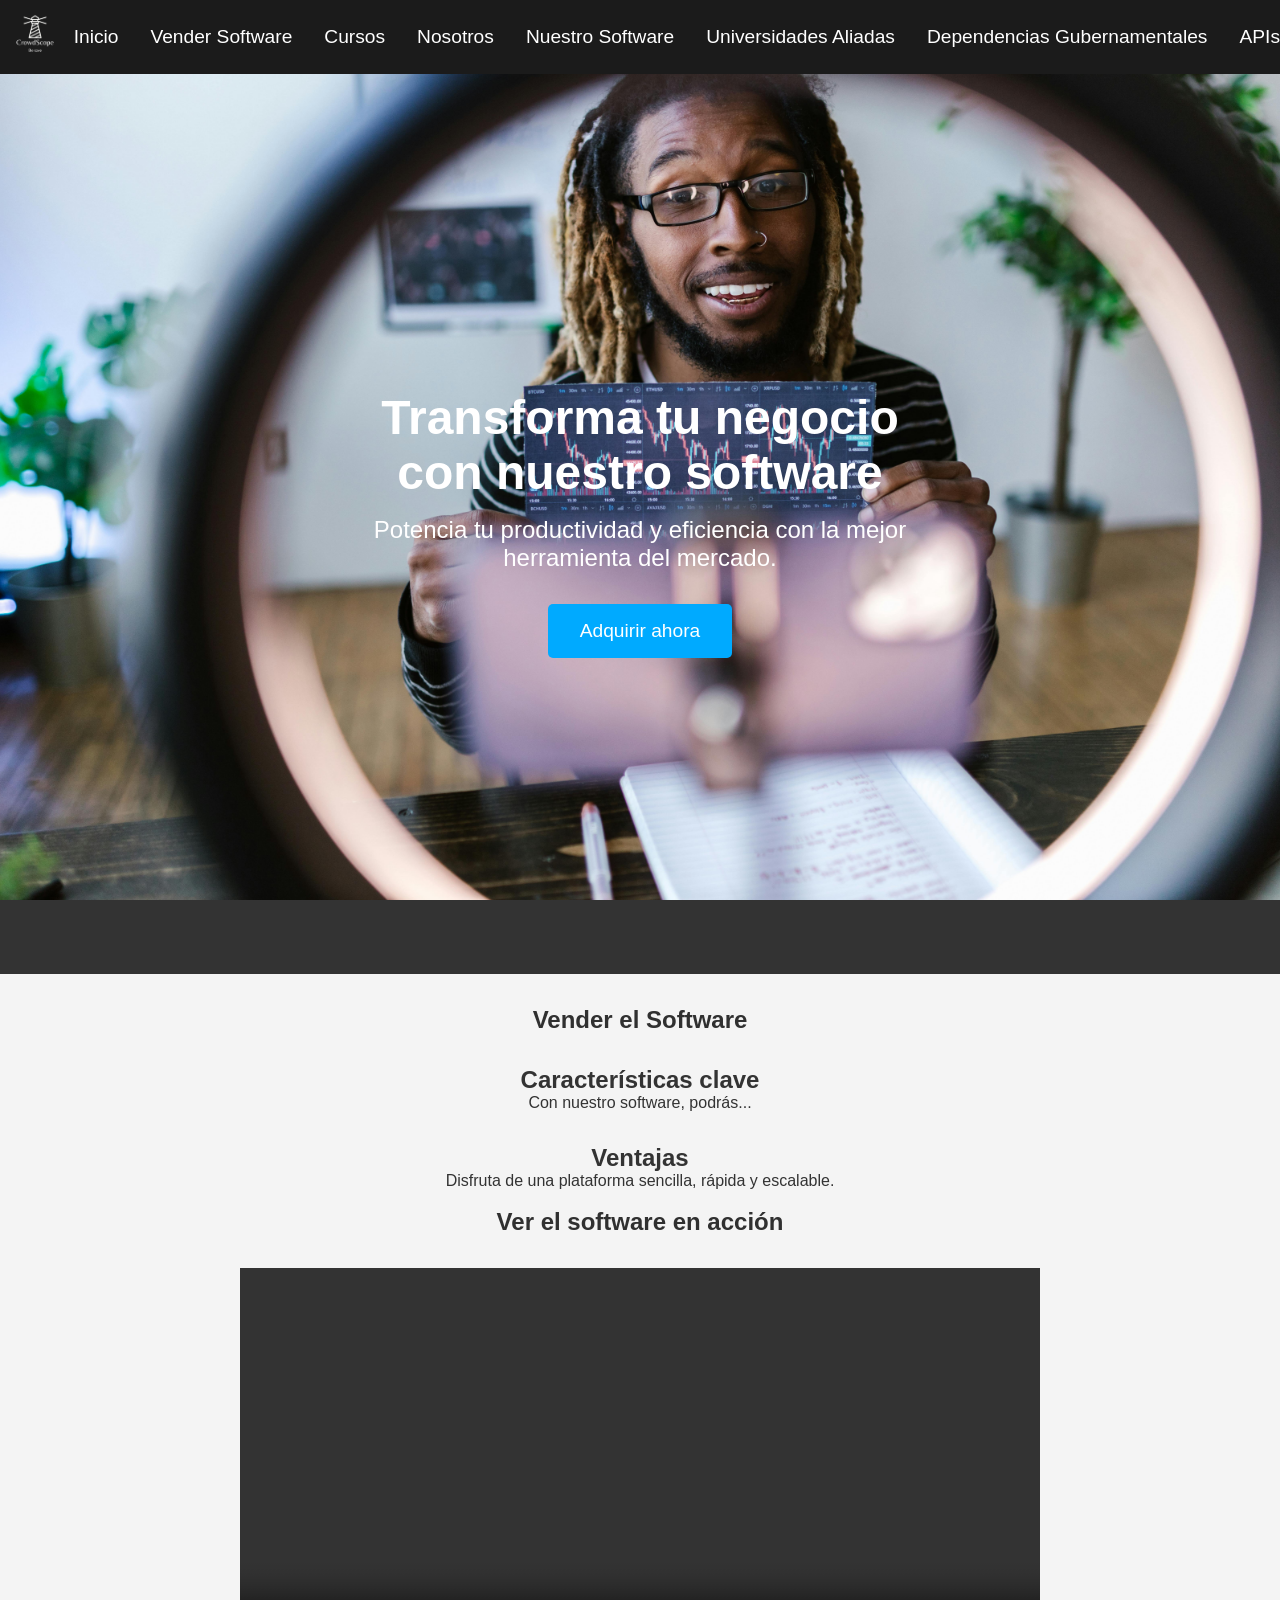
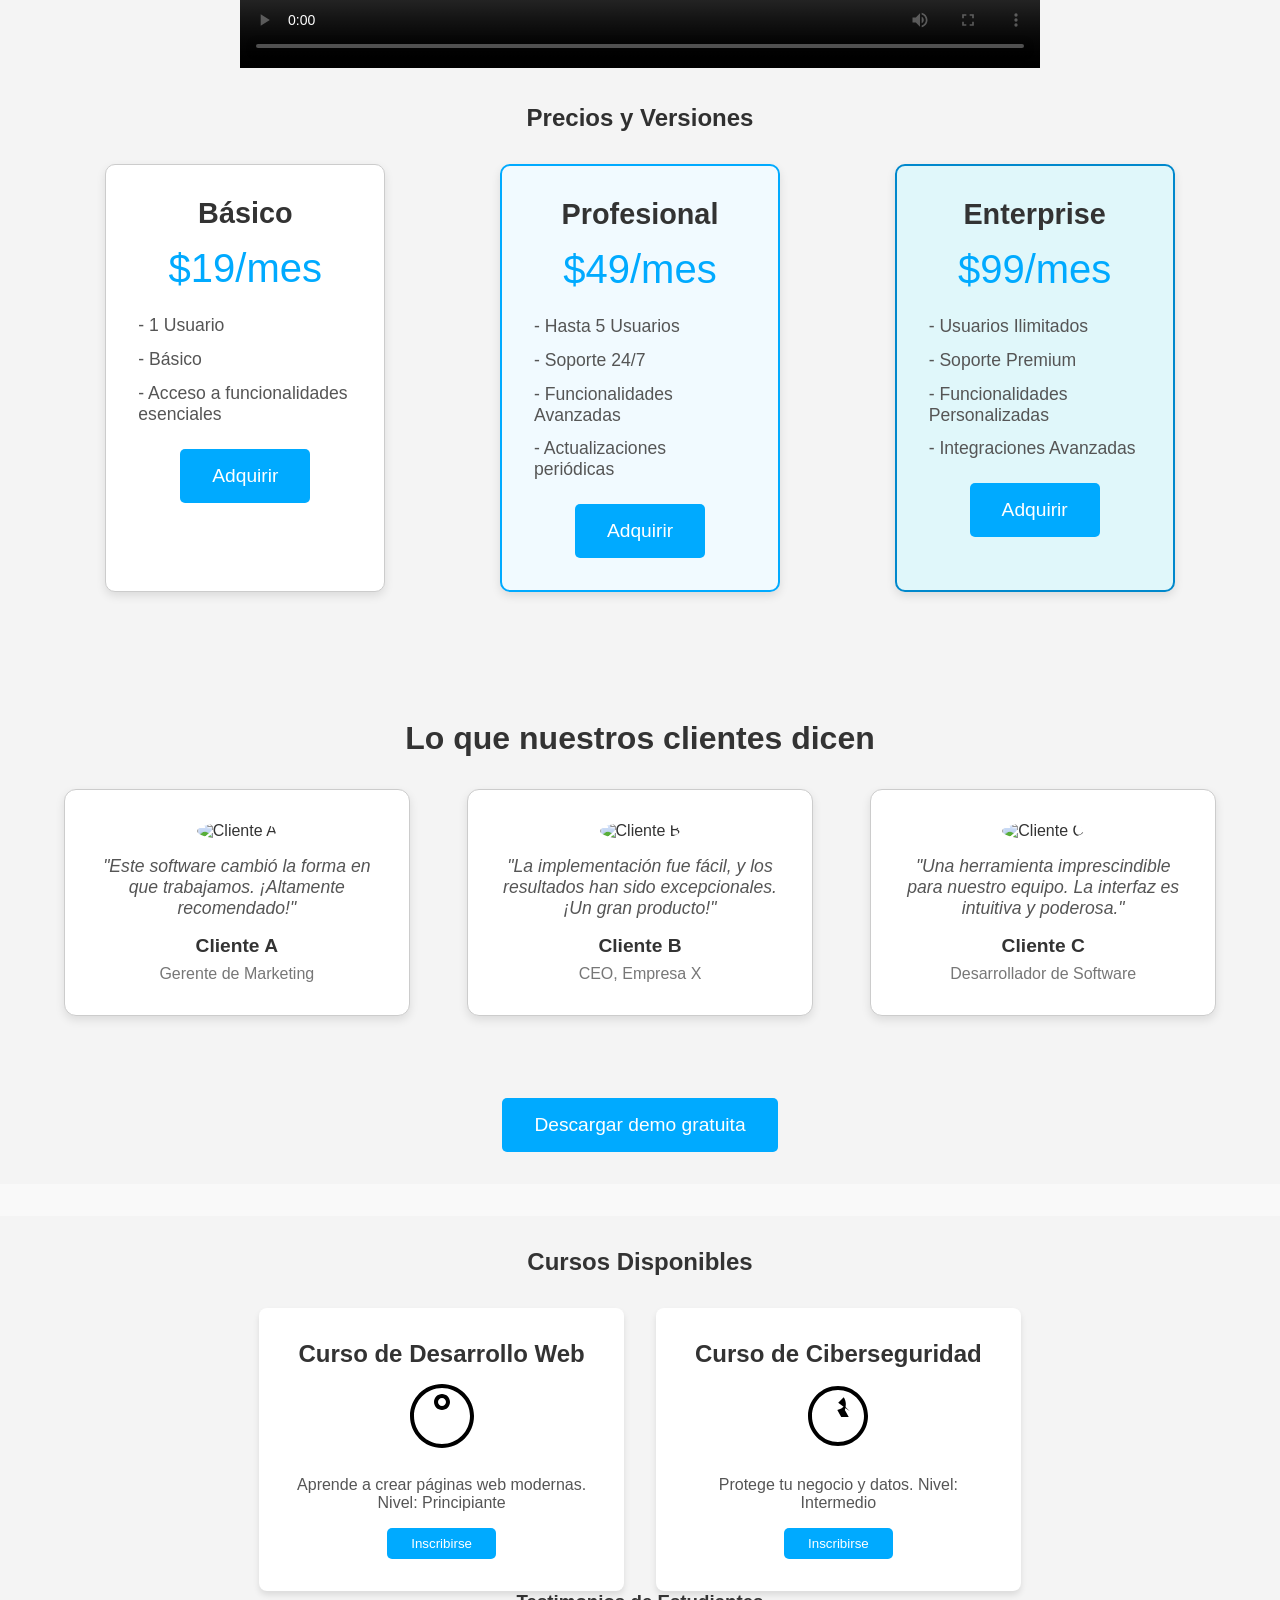
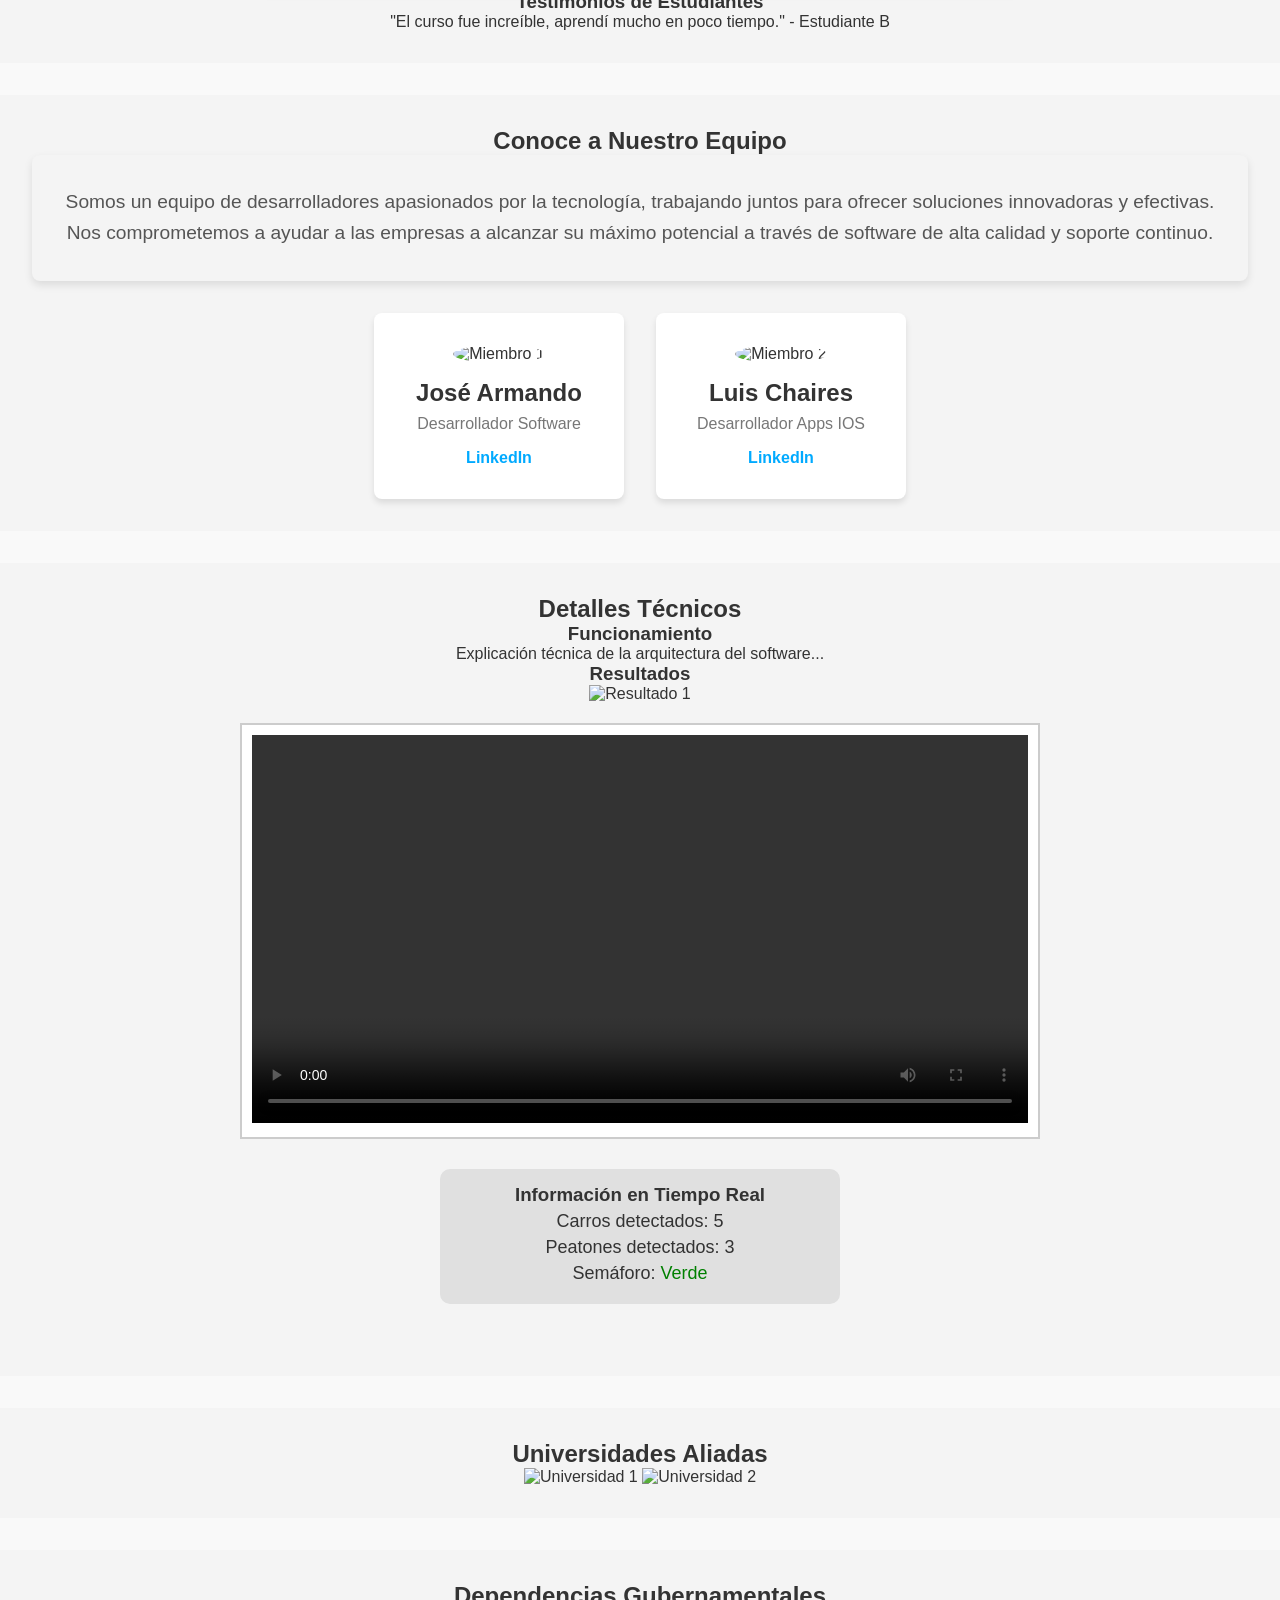
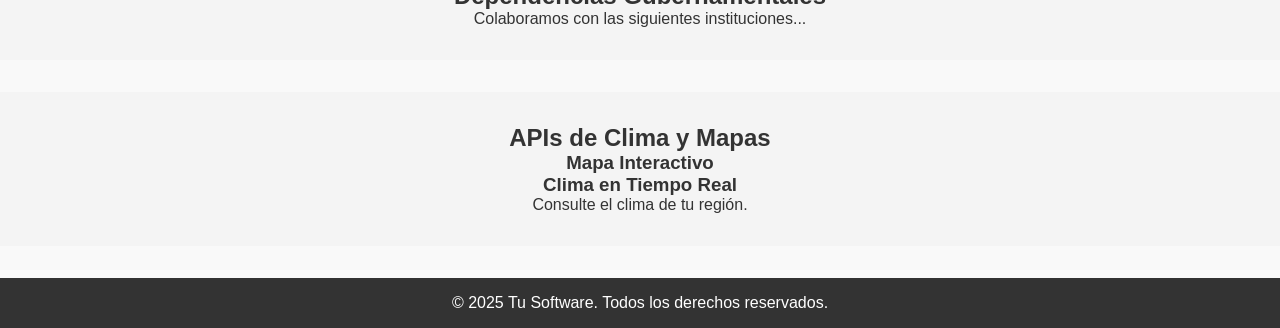
==== commit 3033c3dc: "enlace" ====
--- a/index.html
+++ b/index.html
@@ -203,7 +203,7 @@
             <div class="video-container">
               <video id="video" controls autoplay>
                 <!-- Este sería el link del video en tiempo real -->
-                <source src="https://youtube.com/shorts/2kGBA4_FO2c?si=2QoJfxR7mbVQHMSQ" type="video/mp4">
+                <source src="https://www.youtube.com/watch?v=KKrjDo7qVlA&pp=ygUPY2Fycm9zIGF2ZW5pZGFz" type="video/mp4">
                 Tu navegador no soporta este formato de video.
               </video>
             </div>
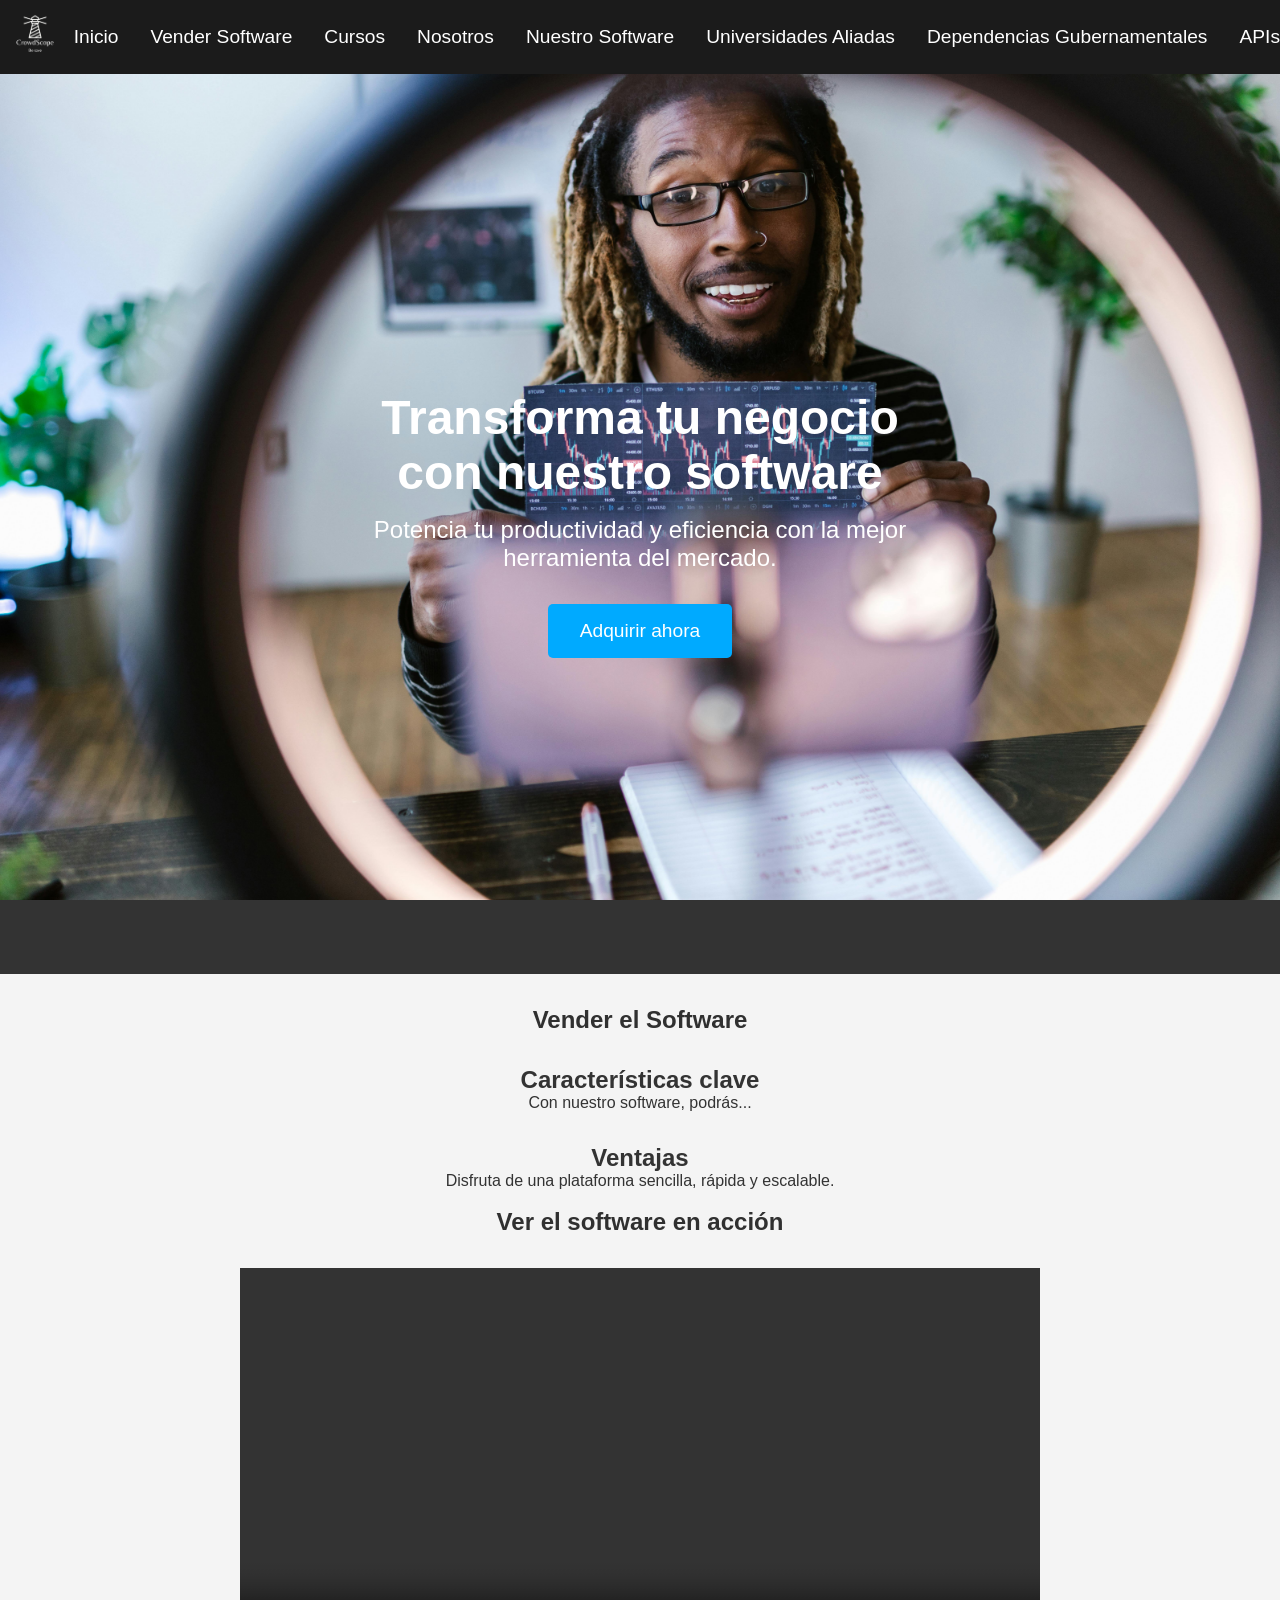
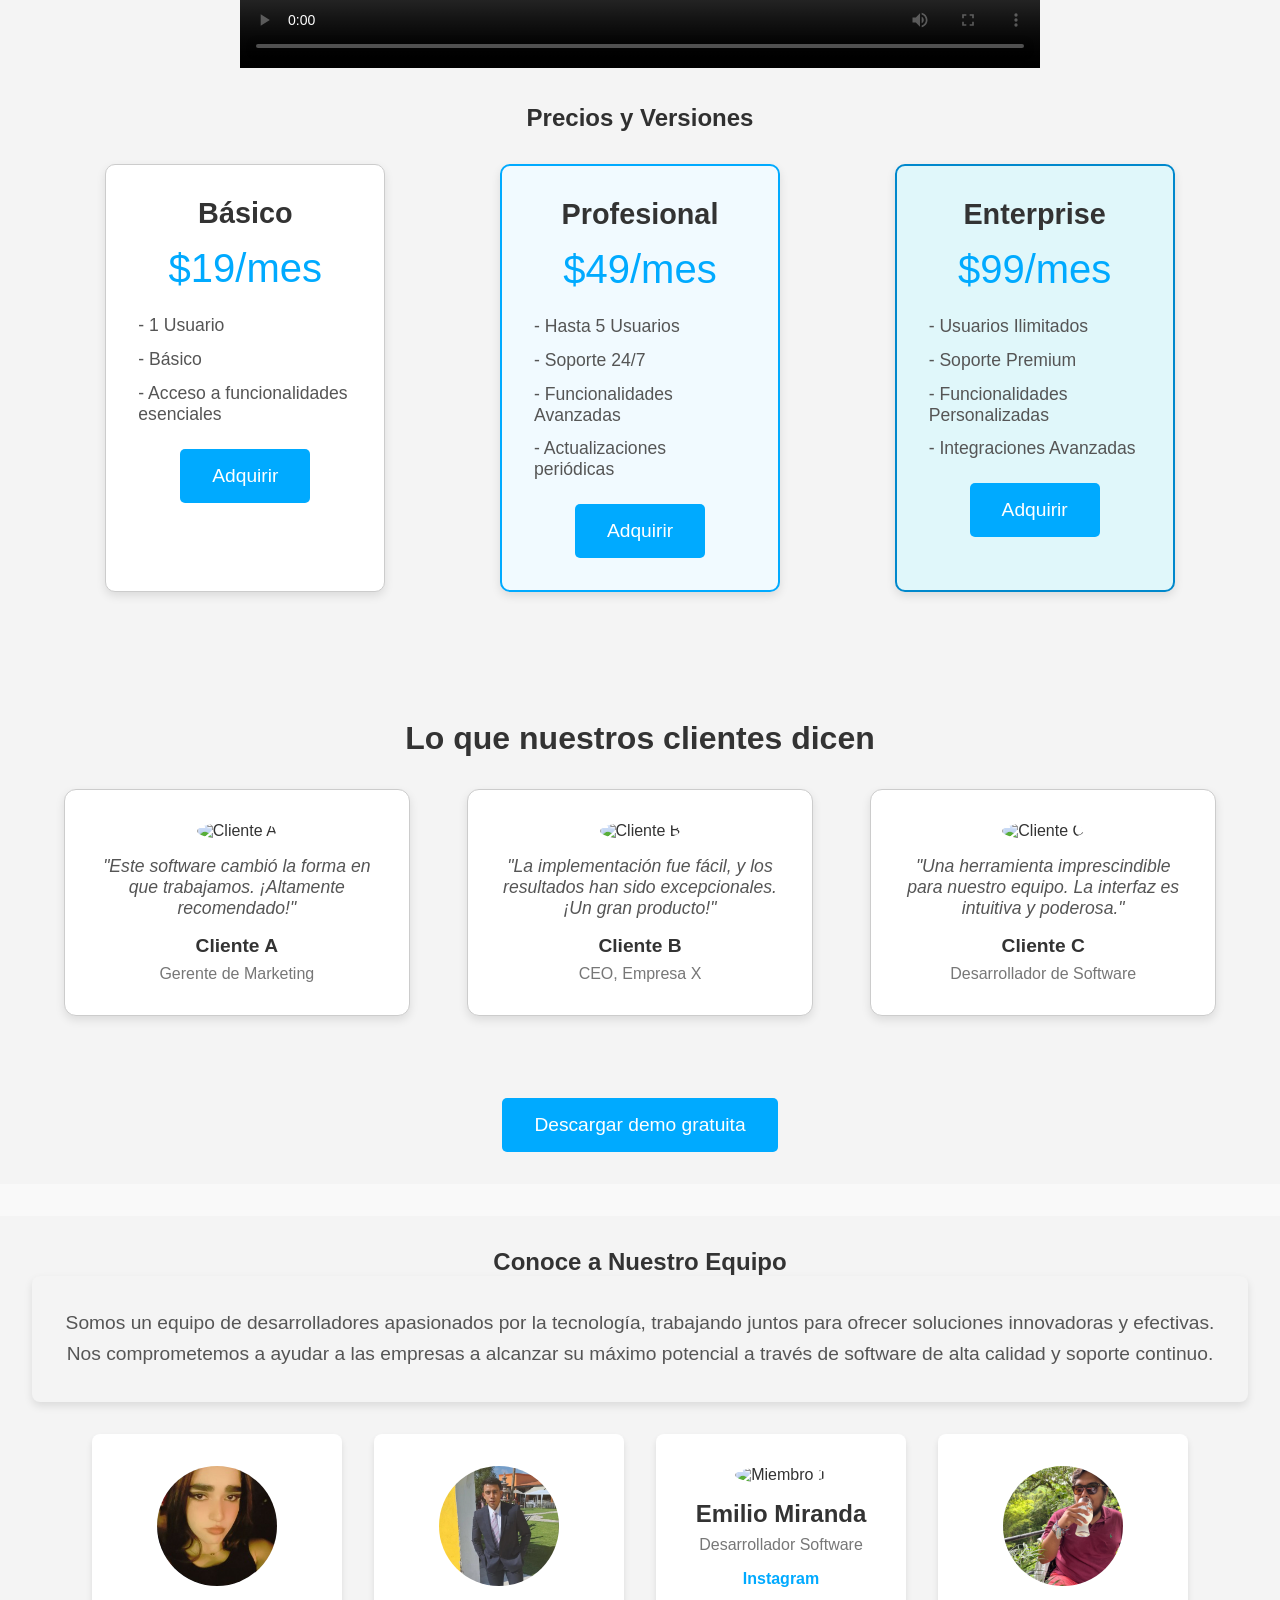
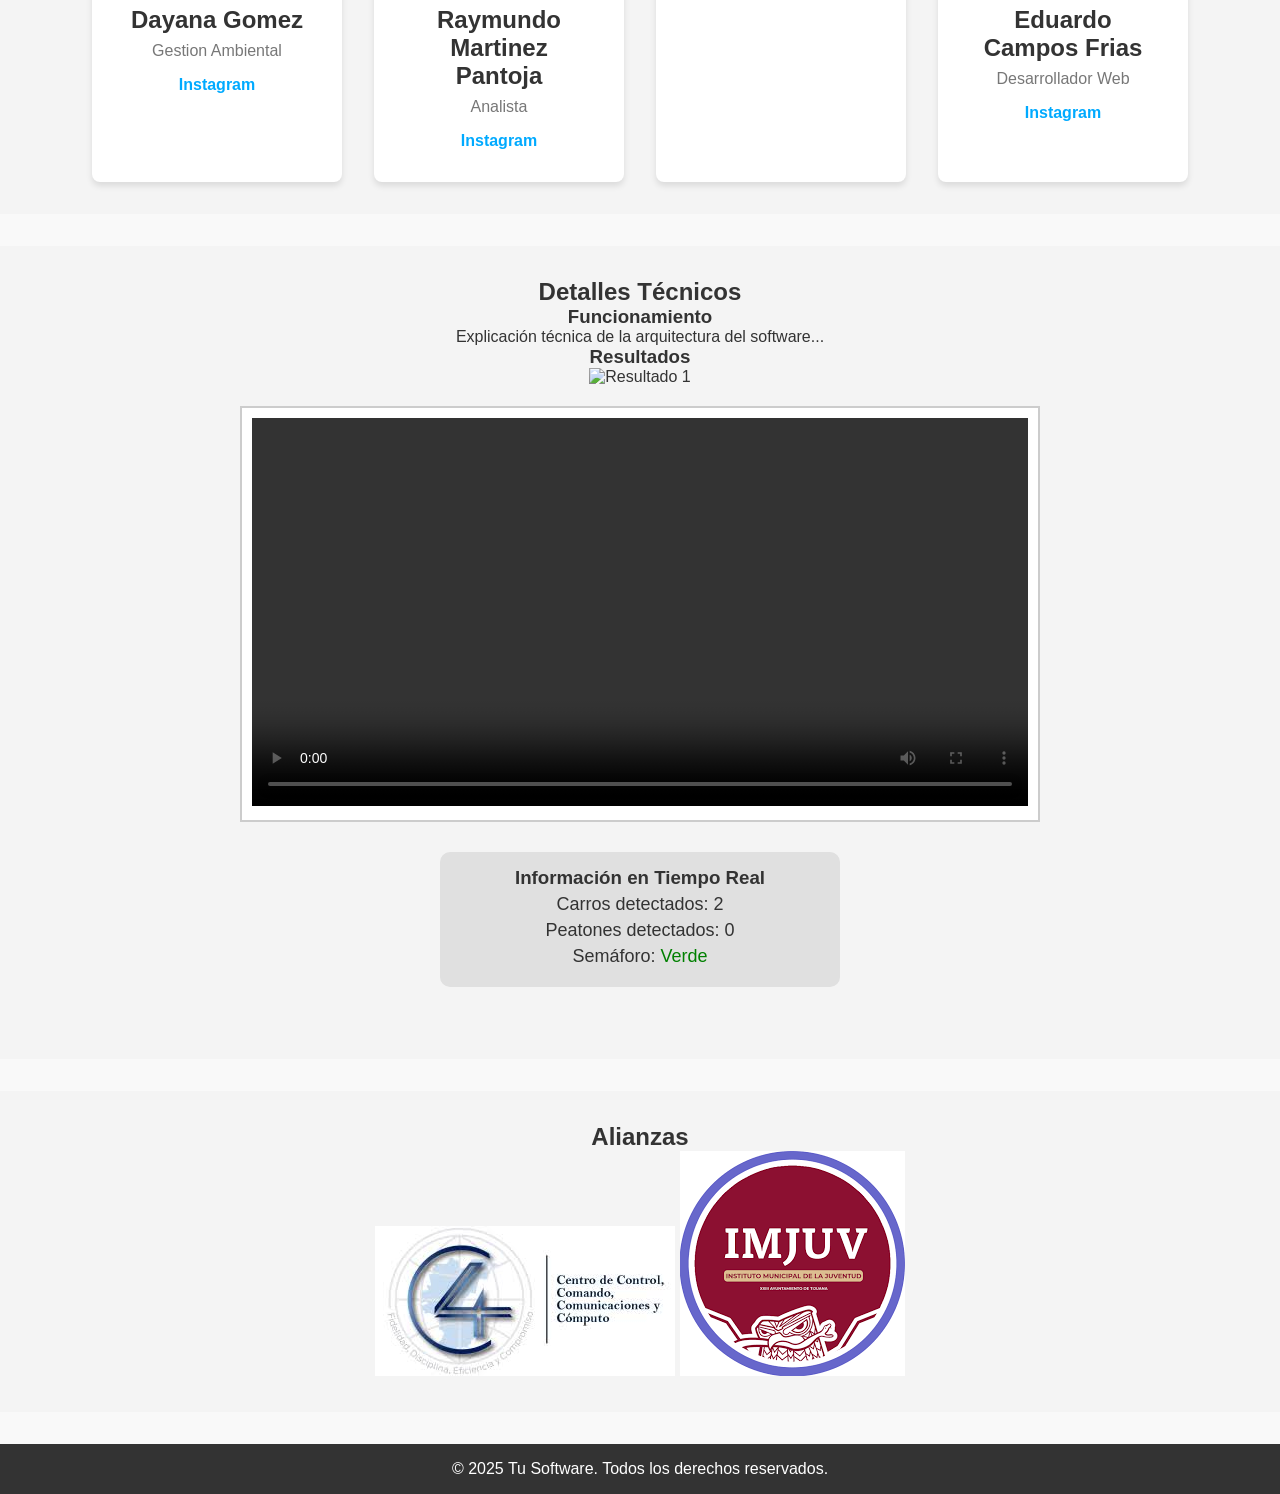
==== commit 2725abf2: "final1" ====
--- a/index.html
+++ b/index.html
@@ -132,14 +132,14 @@
     </section>
 
     <!-- Cursos -->
-<section id="cursos" class="section">
-    <h2>Cursos Disponibles</h2>
+ <!-- <section id="cursos" class="section"> -->
+    <!--<h2>Cursos Disponibles</h2>
     <div class="cursos-listado">
         <div class="curso">
             <h3>Curso de Desarrollo Web</h3>
-            <div class="curso-icono">
+            <div class="curso-icono"> -->
                 <!-- SVG del curso de Desarrollo Web -->
-                <svg xmlns="http://www.w3.org/2000/svg" viewBox="0 0 64 64" width="64" height="64">
+                <!-- <svg xmlns="http://www.w3.org/2000/svg" viewBox="0 0 64 64" width="64" height="64">
                     <path d="M32 0C14.33 0 0 14.33 0 32s14.33 32 32 32 32-14.33 32-32S49.67 0 32 0zm0 60c-15.47 0-28-12.53-28-28S16.53 4 32 4s28 12.53 28 28-12.53 28-28 28z"/>
                     <path d="M32 10c-4.42 0-8 3.58-8 8s3.58 8 8 8 8-3.58 8-8-3.58-8-8-8zm0 12c-2.21 0-4-1.79-4-4s1.79-4 4-4 4 1.79 4 4-1.79 4-4 4z"/>
                 </svg>
@@ -149,9 +149,9 @@
         </div>
         <div class="curso">
             <h3>Curso de Ciberseguridad</h3>
-            <div class="curso-icono">
+            <div class="curso-icono"> -->
                 <!-- SVG del curso de Ciberseguridad -->
-                <svg xmlns="http://www.w3.org/2000/svg" viewBox="0 0 64 64" width="64" height="64">
+                <!-- <svg xmlns="http://www.w3.org/2000/svg" viewBox="0 0 64 64" width="64" height="64">
                     <path d="M32 2C15.44 2 2 15.44 2 32s13.44 30 30 30 30-13.44 30-30S48.56 2 32 2zm0 56c-14.48 0-26-11.52-26-26S17.52 6 32 6s26 11.52 26 26-11.52 26-26 26z"/>
                     <path d="M43.74 27.26l-5.48-5.48c-1.56 2.1-3.99 3.56-6.94 4.24l3.88 6.88h7.52l-3.88-6.88c.72-2.01.99-4.02.99-6.02 0-2.47-.77-4.8-2.14-6.7l-5.48 5.48z"/>
                 </svg>
@@ -159,11 +159,11 @@
             <p>Protege tu negocio y datos. Nivel: Intermedio</p>
             <button>Inscribirse</button>
         </div>
-    </div>
-    <div class="testimonios-cursos">
+    </div> -->
+    <!-- <div class="testimonios-cursos">
         <h3>Testimonios de Estudiantes</h3>
         <p>"El curso fue increíble, aprendí mucho en poco tiempo." - Estudiante B</p>
-    </div>
+    </div> -->
 </section>
 
 
@@ -175,16 +175,28 @@
     </div>
     <div class="equipo">
         <div class="miembro">
+            <img src="day.jpeg" alt="Miembro 1">
+            <h3>Dayana Gomez</h3>
+            <p>Gestion Ambiental</p>
+            <a href="https://www.instagram.com/daynology_/">Instagram</a>
+        </div>
+        <div class="miembro">
+            <img src="ray.png" alt="Miembro 2">
+            <h3>Raymundo Martinez Pantoja </h3>
+            <p>Analista</p>
+            <a href="https://www.instagram.com/raymtz_1234/">Instagram</a>
+        </div>
+        <div class="miembro">
             <img src="miembro1.jpg" alt="Miembro 1">
-            <h3>José Armando</h3>
+            <h3>Emilio Miranda</h3>
             <p>Desarrollador Software</p>
-            <a href="#">LinkedIn</a>
-        </div>
-        <div class="miembro">
-            <img src="miembro2.jpg" alt="Miembro 2">
-            <h3>Luis Chaires</h3>
-            <p>Desarrollador Apps IOS</p>
-            <a href="#">LinkedIn</a>
+            <a href="https://www.instagram.com/em._.miranda/">Instagram</a>
+        </div>
+        <div class="miembro">
+            <img src="eduardo.jpg" alt="Miembro 2">
+            <h3>Eduardo Campos Frias</h3>
+            <p>Desarrollador Web </p>
+            <a href="https://www.instagram.com/soyeducamposs/">Instagram</a>
         </div>
     </div>
 </section>
@@ -219,31 +231,14 @@
 
     <!-- Universidades Aliadas -->
     <section id="universidades-aliadas" class="section">
-        <h2>Universidades Aliadas</h2>
+        <h2> Alianzas</h2>
         <div class="universidades">
-            <img src="universidad1.png" alt="Universidad 1">
-            <img src="universidad2.png" alt="Universidad 2">
-        </div>
-    </section>
-
-    <!-- Dependencias Gubernamentales -->
-    <section id="dependencias-gubernamentales" class="section">
-        <h2>Dependencias Gubernamentales</h2>
-        <p>Colaboramos con las siguientes instituciones...</p>
-    </section>
-
-    <!-- APIs (Clima y Mapas) -->
-    <section id="apis" class="section">
-        <h2>APIs de Clima y Mapas</h2>
-        <div class="mapas">
-            <h3>Mapa Interactivo</h3>
-            <div id="mapa"></div>
-        </div>
-        <div class="clima">
-            <h3>Clima en Tiempo Real</h3>
-            <p>Consulte el clima de tu región.</p>
-        </div>
-    </section>
+            <img src="c4.jpeg" alt="Universidad 1">
+            <img src="imjuv.png" alt="Universidad 2">
+        </div>
+    </section>
+
+
 
     <footer>
         <p>&copy; 2025 Tu Software. Todos los derechos reservados.</p>
